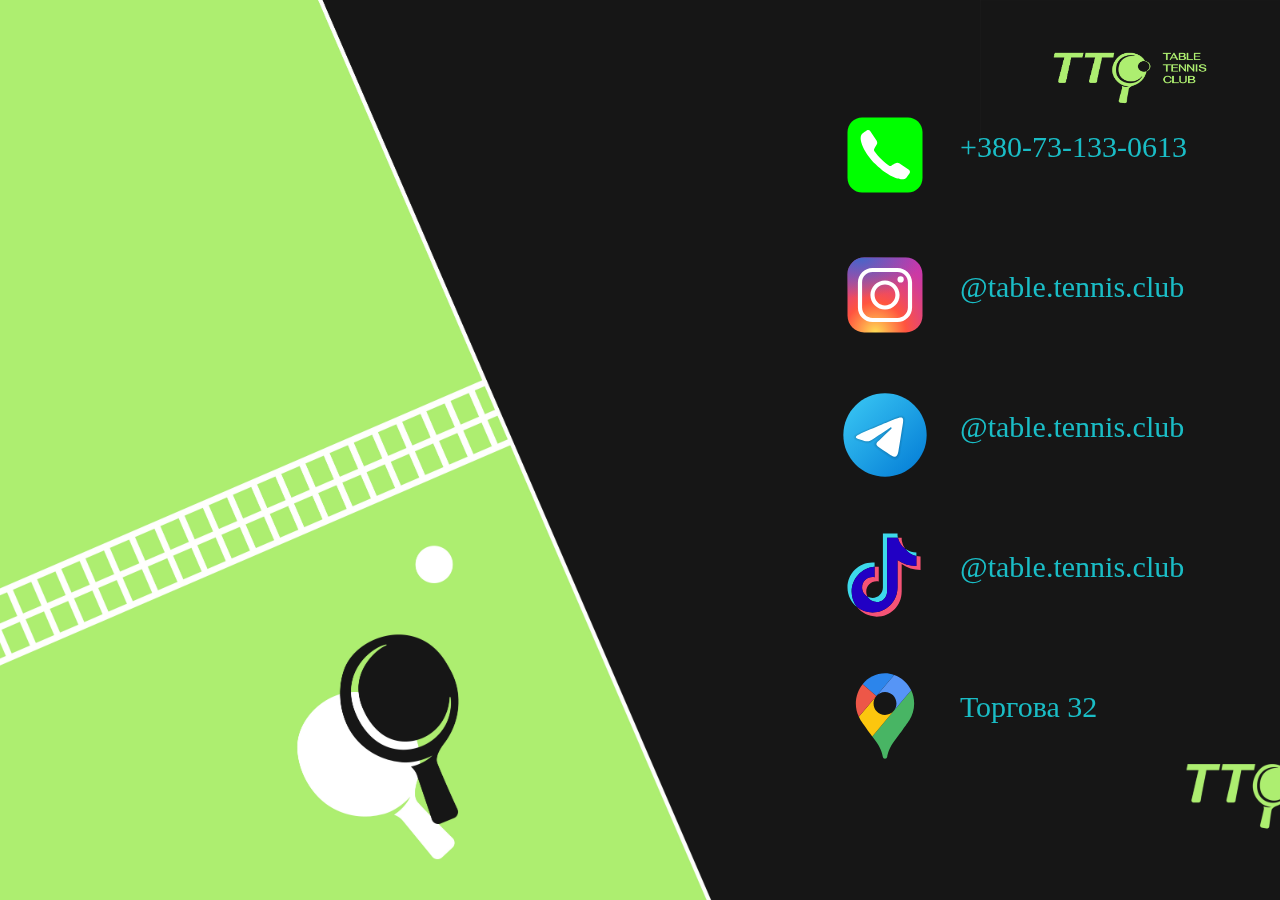
==== index.html @ bd4d1f20 "das" ====
<html>
<head>
<title>page</title>
<link rel="stylesheet" href="css.css">
<meta charset="UTF-8">
<meta name="viewport" content="width=device-width">
</head>
<body>
    <div class = "container">
        <div class = "wrapper">
            
                <div class = "image-block">
                    <img src="picture1.jpg" class="image" >
                </div>
                <div class = "links-list">
                    <a class = "phone" href="tel:+38073 133 0613">
                                
                        <div class = "logo_phone">
                            <svg xmlns="http://www.w3.org/2000/svg"  viewBox="0 0 48 48" class="icon" ><path fill="#0f0" d="M13,42h22c3.866,0,7-3.134,7-7V13c0-3.866-3.134-7-7-7H13c-3.866,0-7,3.134-7,7v22	C6,38.866,9.134,42,13,42z"/><path fill="#fff" d="M35.45,31.041l-4.612-3.051c-0.563-0.341-1.267-0.347-1.836-0.017c0,0,0,0-1.978,1.153	c-0.265,0.154-0.52,0.183-0.726,0.145c-0.262-0.048-0.442-0.191-0.454-0.201c-1.087-0.797-2.357-1.852-3.711-3.205	c-1.353-1.353-2.408-2.623-3.205-3.711c-0.009-0.013-0.153-0.193-0.201-0.454c-0.037-0.206-0.009-0.46,0.145-0.726	c1.153-1.978,1.153-1.978,1.153-1.978c0.331-0.569,0.324-1.274-0.017-1.836l-3.051-4.612c-0.378-0.571-1.151-0.722-1.714-0.332	c0,0-1.445,0.989-1.922,1.325c-0.764,0.538-1.01,1.356-1.011,2.496c-0.002,1.604,1.38,6.629,7.201,12.45l0,0l0,0l0,0l0,0	c5.822,5.822,10.846,7.203,12.45,7.201c1.14-0.001,1.958-0.248,2.496-1.011c0.336-0.477,1.325-1.922,1.325-1.922	C36.172,32.192,36.022,31.419,35.45,31.041z"/></svg>
                        </div>
                        <div class = "info_phone">
                            +380-73-133-0613
                        </div>
                    </a>
                    <a class = "insta" href="https://www.instagram.com/table.tennis.club/">
                        <div class = "logo_insta">
                            <svg xmlns="http://www.w3.org/2000/svg"  viewBox="0 0 48 48" class="icon" ><radialGradient id="yOrnnhliCrdS2gy~4tD8ma" cx="19.38" cy="42.035" r="44.899" gradientUnits="userSpaceOnUse"><stop offset="0" stop-color="#fd5"/><stop offset=".328" stop-color="#ff543f"/><stop offset=".348" stop-color="#fc5245"/><stop offset=".504" stop-color="#e64771"/><stop offset=".643" stop-color="#d53e91"/><stop offset=".761" stop-color="#cc39a4"/><stop offset=".841" stop-color="#c837ab"/></radialGradient><path fill="url(#yOrnnhliCrdS2gy~4tD8ma)" d="M34.017,41.99l-20,0.019c-4.4,0.004-8.003-3.592-8.008-7.992l-0.019-20	c-0.004-4.4,3.592-8.003,7.992-8.008l20-0.019c4.4-0.004,8.003,3.592,8.008,7.992l0.019,20	C42.014,38.383,38.417,41.986,34.017,41.99z"/><radialGradient id="yOrnnhliCrdS2gy~4tD8mb" cx="11.786" cy="5.54" r="29.813" gradientTransform="matrix(1 0 0 .6663 0 1.849)" gradientUnits="userSpaceOnUse"><stop offset="0" stop-color="#4168c9"/><stop offset=".999" stop-color="#4168c9" stop-opacity="0"/></radialGradient><path fill="url(#yOrnnhliCrdS2gy~4tD8mb)" d="M34.017,41.99l-20,0.019c-4.4,0.004-8.003-3.592-8.008-7.992l-0.019-20	c-0.004-4.4,3.592-8.003,7.992-8.008l20-0.019c4.4-0.004,8.003,3.592,8.008,7.992l0.019,20	C42.014,38.383,38.417,41.986,34.017,41.99z"/><path fill="#fff" d="M24,31c-3.859,0-7-3.14-7-7s3.141-7,7-7s7,3.14,7,7S27.859,31,24,31z M24,19c-2.757,0-5,2.243-5,5	s2.243,5,5,5s5-2.243,5-5S26.757,19,24,19z"/><circle cx="31.5" cy="16.5" r="1.5" fill="#fff"/><path fill="#fff" d="M30,37H18c-3.859,0-7-3.14-7-7V18c0-3.86,3.141-7,7-7h12c3.859,0,7,3.14,7,7v12	C37,33.86,33.859,37,30,37z M18,13c-2.757,0-5,2.243-5,5v12c0,2.757,2.243,5,5,5h12c2.757,0,5-2.243,5-5V18c0-2.757-2.243-5-5-5H18z"/></svg>

                        </div>
                        <div class = "info_insta">
                           @table.tennis.club
                        </div>

                    </a>
                    <a class = "telega" href="https://t.me/ttc_od">
                        <div class = "logo_telega">
                           <svg xmlns="http://www.w3.org/2000/svg"  viewBox="0 0 48 48" class="icon" ><linearGradient id="BiF7D16UlC0RZ_VqXJHnXa" x1="9.858" x2="38.142" y1="9.858" y2="38.142" gradientUnits="userSpaceOnUse"><stop offset="0" stop-color="#33bef0"/><stop offset="1" stop-color="#0a85d9"/></linearGradient><path fill="url(#BiF7D16UlC0RZ_VqXJHnXa)" d="M44,24c0,11.045-8.955,20-20,20S4,35.045,4,24S12.955,4,24,4S44,12.955,44,24z"/><path d="M10.119,23.466c8.155-3.695,17.733-7.704,19.208-8.284c3.252-1.279,4.67,0.028,4.448,2.113	c-0.273,2.555-1.567,9.99-2.363,15.317c-0.466,3.117-2.154,4.072-4.059,2.863c-1.445-0.917-6.413-4.17-7.72-5.282	c-0.891-0.758-1.512-1.608-0.88-2.474c0.185-0.253,0.658-0.763,0.921-1.017c1.319-1.278,1.141-1.553-0.454-0.412	c-0.19,0.136-1.292,0.935-1.745,1.237c-1.11,0.74-2.131,0.78-3.862,0.192c-1.416-0.481-2.776-0.852-3.634-1.223	C8.794,25.983,8.34,24.272,10.119,23.466z" opacity=".05"/><path d="M10.836,23.591c7.572-3.385,16.884-7.264,18.246-7.813c3.264-1.318,4.465-0.536,4.114,2.011	c-0.326,2.358-1.483,9.654-2.294,14.545c-0.478,2.879-1.874,3.513-3.692,2.337c-1.139-0.734-5.723-3.754-6.835-4.633	c-0.86-0.679-1.751-1.463-0.71-2.598c0.348-0.379,2.27-2.234,3.707-3.614c0.833-0.801,0.536-1.196-0.469-0.508	c-1.843,1.263-4.858,3.262-5.396,3.625c-1.025,0.69-1.988,0.856-3.664,0.329c-1.321-0.416-2.597-0.819-3.262-1.078	C9.095,25.618,9.075,24.378,10.836,23.591z" opacity=".07"/><path fill="#fff" d="M11.553,23.717c6.99-3.075,16.035-6.824,17.284-7.343c3.275-1.358,4.28-1.098,3.779,1.91	c-0.36,2.162-1.398,9.319-2.226,13.774c-0.491,2.642-1.593,2.955-3.325,1.812c-0.833-0.55-5.038-3.331-5.951-3.984	c-0.833-0.595-1.982-1.311-0.541-2.721c0.513-0.502,3.874-3.712,6.493-6.21c0.343-0.328-0.088-0.867-0.484-0.604	c-3.53,2.341-8.424,5.59-9.047,6.013c-0.941,0.639-1.845,0.932-3.467,0.466c-1.226-0.352-2.423-0.772-2.889-0.932	C9.384,25.282,9.81,24.484,11.553,23.717z"/></svg>
                        </div>
                        <div class = "info_telega">
                            @table.tennis.club
                        </div>
                    </a>
                    <a class = "tiktok" href="http://www.tiktok.com/@table.tennis.club">
                        <div class = "logo_tiktok">
                           <svg xmlns="http://www.w3.org/2000/svg"  viewBox="0 0 48 48" ><path fill="#3dd9eb" d="M20,37c2.761,0,5-2.239,5-5v-1v-1V6.07h5.208c-0.031-0.14-0.072-0.276-0.097-0.419H30.11 c-0.044-0.248-0.076-0.495-0.099-0.746V4.07H23V28v1v1c0,2.761-2.239,5-5,5c-0.864,0-1.665-0.239-2.375-0.625 C16.473,35.931,18.103,37,20,37z"/><path fill="#f55376" d="M33.718,11.407c-0.797-1.094-1.364-2.367-1.607-3.756H32.11c-0.044-0.248-0.076-0.495-0.099-0.746 V6.07h-1.803C30.699,8.252,31.969,10.132,33.718,11.407z"/><path fill="#f55376" d="M18,25c-2.761,0-5,2.239-5,5c0,1.897,1.069,3.527,2.625,4.375C15.239,33.665,15,32.864,15,32 c0-2.761,2.239-5,5-5c0.343,0,0.677,0.035,1,0.101v-7.05C20.669,20.023,20.338,20,20,20s-0.669,0.023-1,0.05v5.05 C18.677,25.035,18.343,25,18,25z"/><path fill="#3dd9eb" d="M36.257,13.783c0.867,0.541,1.819,0.908,2.806,1.131v-0.376v-0.002v-1.381 c-1.7,0.003-3.364-0.473-4.806-1.373c-0.186-0.116-0.361-0.247-0.538-0.376C34.406,12.351,35.263,13.163,36.257,13.783z"/><path fill="#3dd9eb" d="M19,20.05v-2C18.669,18.023,18.338,18,18,18c-6.627,0-12,5.373-12,12 c0,3.824,1.795,7.222,4.581,9.419C8.969,37.377,8,34.804,8,32C8,25.71,12.842,20.56,19,20.05z"/><path fill="#f55376" d="M39.062,14.914v4.733c-3.375,0-6.501-1.071-9.052-2.894L30.013,30l-0.014-0.018 C29.999,29.988,30,29.994,30,30c0,6.627-5.373,12-12,12c-2.804,0-5.377-0.969-7.419-2.581C12.778,42.205,16.176,44,20,44 c6.627,0,12-5.373,12-12c0-0.006-0.001-0.012-0.001-0.018L32.013,32l-0.002-13.248c2.551,1.823,5.677,2.894,9.052,2.894v-5.108 v-0.002v-1.381C40.385,15.157,39.717,15.061,39.062,14.914z"/><path fill="#2100c4" d="M30,30c0-0.006-0.001-0.012-0.001-0.018L30.013,30l-0.002-13.248 c2.551,1.823,5.677,2.894,9.052,2.894v-4.733c-0.987-0.223-1.939-0.59-2.806-1.131c-0.994-0.62-1.851-1.432-2.538-2.376 c-1.75-1.275-3.019-3.155-3.51-5.337H25V30v1v1c0,2.761-2.239,5-5,5c-1.897,0-3.527-1.069-4.375-2.625 C14.069,33.527,13,31.897,13,30c0-2.761,2.239-5,5-5c0.343,0,0.677,0.035,1,0.101v-5.05C12.842,20.56,8,25.71,8,32 c0,2.804,0.969,5.377,2.581,7.419C12.623,41.031,15.196,42,18,42C24.627,42,30,36.627,30,30z"/></svg>
                        </div>
                        <div class = "info_tiktok">
                            @table.tennis.club
                        </div>

                    </a>
    
                    <a class = "google-map" href="https://www.google.com/maps/place/Торговая+ул.,+32,+Одесса,+Одесская+область,+65000/@46.4859506,30.7227923,17z/data=!3m1!4b1!4m5!3m4!1s0x40c631eb350fa057:0x253e907564a814e!8m2!3d46.4859506!4d30.7227923?hl=ru-UA">
                        <div class = "logo-google-map">
                           <svg xmlns="http://www.w3.org/2000/svg" class="icon" viewBox="0 0 48 48"><path fill="#48b564" d="M35.76,26.36h0.01c0,0-3.77,5.53-6.94,9.64c-2.74,3.55-3.54,6.59-3.77,8.06	C24.97,44.6,24.53,45,24,45s-0.97-0.4-1.06-0.94c-0.23-1.47-1.03-4.51-3.77-8.06c-0.42-0.55-0.85-1.12-1.28-1.7L28.24,22l8.33-9.88	C37.49,14.05,38,16.21,38,18.5C38,21.4,37.17,24.09,35.76,26.36z"/><path fill="#fcc60e" d="M28.24,22L17.89,34.3c-2.82-3.78-5.66-7.94-5.66-7.94h0.01c-0.3-0.48-0.57-0.97-0.8-1.48L19.76,15	c-0.79,0.95-1.26,2.17-1.26,3.5c0,3.04,2.46,5.5,5.5,5.5C25.71,24,27.24,23.22,28.24,22z"/><path fill="#2c85eb" d="M28.4,4.74l-8.57,10.18L13.27,9.2C15.83,6.02,19.69,4,24,4C25.54,4,27.02,4.26,28.4,4.74z"/><path fill="#ed5748" d="M19.83,14.92L19.76,15l-8.32,9.88C10.52,22.95,10,20.79,10,18.5c0-3.54,1.23-6.79,3.27-9.3	L19.83,14.92z"/><path fill="#5695f6" d="M28.24,22c0.79-0.95,1.26-2.17,1.26-3.5c0-3.04-2.46-5.5-5.5-5.5c-1.71,0-3.24,0.78-4.24,2L28.4,4.74	c3.59,1.22,6.53,3.91,8.17,7.38L28.24,22z"/></svg>
                        </div>
                        <div class = "info-google-map">
                            Торгова 32
                        </div>
                    </a>


                </div>
            
        </div>
    </div>
</body>
</html>
---- css.css ----
body{
    margin: 0%;
    padding: 0%;
}

.container{
    max-width: 100%;
    background-image: url("background1.jpg") ;
    background-size: cover;
    background-position: center;
    height: 100%;
}
.wrapper{
    height: 100%;
    max-width: 100%;
}

.links-list{
    
    
    margin-right:50px;
    width: 600px;
    float: right;
    height: 100%;
    min-width: px;
    font-size: 25px;
    
    
}
.links-list a{
    text-align: right;
    font-family:cursive;
    text-decoration: none;
    
    color: #1abdc6;
}
.image-block{
    
    float: right;
    width: 300px;
    height: 150px;
}
.image{
    
   width: 300px;
   height: 150px;
}


.phone{
    margin-top: 150px;
    
    display: flex;
    
}
.logo_phone{
    width: 100px;
    height: 100px;
}


.insta{
    margin-top: 30px;
    
    display: flex;
}
.logo_insta{
    width: 100px;
    height: 100px;
   
}


.telega{
    margin-top: 30px;
    
    display: flex;
}
.logo_telega{
    width: 100px;
    height: 100px;
}

.tiktok{
    margin-top: 30px;
    
    display: flex;
}
.logo_tiktok{
    width: 100px;
    height: 100px;
    
}

.google-map{    
    margin-top: 30px;
    display: flex;
}
.logo-google-map{
    width: 100px;
    height: 100px;
}

.info_phone{

    padding: 25px;
}

.info_telega{

    padding: 25px;
}

.info_insta{

    padding: 25px;
}

.info_tiktok{

    padding: 25px;
}

.info-google-map{

    padding: 25px;
}









@media (max-width: 1300px) {
    .links-list a{
        text-align: right;
        font-family:cursive;
        font-size: 30px;
        padding: 5px;
        color: #1abdc6;
        text-decoration: none;
    }
    .phone{
        margin-top: 100px;
    
    display: flex;
    }
    .links-list{
        position:fixed;
        right: -200px;
        margin-right:50px;
        width: 600px;
        float: right;
        height: 100%;
        min-width: px;
        font-size: 25px;
    
    }
    






}
@media (max-width: 850px ) and(max-height:1200){
    .links-list{
        position:fixed;
        right: -100px;
        margin-right:50px;
        width: 600px;
        float: right;
        height: 100%;
        min-width: px;
        font-size: 25px;
        text-decoration: none;
        
    }
    .links-list a{
        text-align: right;
        font-family:cursive;
        text-decoration: none;
        padding: 20px;
        color: #1abdc6;
    }
}


@media (max-height: 600px) {


    .phone{
        margin-top: 100px;
        
        display: flex;
        
    }

    .tiktok{
        margin-top: 0px;
        
        display: flex;
    }
    .insta{
        margin-top: 0px;
        
        display: flex;
    }
    .telega{
        margin-top: 0px;
        
        display: flex;
    }
    .google-map{
        margin-top: 0px;
        
        display: flex;
    }


    .logo_phone{
        width: 70px;
        height: 70px;
    }
    .logo_telega{
        width: 70px;
        height: 70px;
    }
    .logo_insta{
        width: 70px;
        height: 70px;
    }
    .logo_tiktok{
        width: 70px;
        height: 70px;
    }
    .logo-google-map{
        width: 70px;
        height: 70px;
    }
}

@media (max-width: 550px){
    .links-list{
        position:fixed;
        right: -200px;
        margin-right:50px;
        width: 500px;
        float: right;
        height: 100%;
        min-width: px;
        font-size: 25px;
        text-decoration: none;
        
    }
    .links-list a{
        font-size: 25px;
    }
 .phone{
        margin-top: 80px;
        
        display: flex;
        
    }

    .tiktok{
        margin-top: 0px;
        
        display: flex;
    }
    .insta{
        margin-top: 0px;
        
        display: flex;
    }
    .telega{
        margin-top: 0px;
        
        display: flex;
    }
    .google-map{
        margin-top: 0px;
        
        display: flex;
    }


    .logo_phone{
        width: 70px;
        height: 70px;
    }
    .logo_telega{
        width: 70px;
        height: 70px;
    }
    .logo_insta{
        width: 70px;
        height: 70px;
    }
    .logo_tiktok{
        width: 70px;
        height: 70px;
    }
    .logo-google-map{
        width: 70px;
        height: 70px;
    }
}



@media (max-width: 300px){
    .links-list{
        position:fixed;
        right: -60px;
        margin-right:50px;
        width: 300px;
        float: right;
        height: 100%;
        min-width: px;
        
        
        
    }
    .links-list a{
        text-align: right;
        font-family:cursive;
        text-decoration: none;
        font-size: 20px;
        padding: 5px;
        color: #1abdc6;
    }
 .phone{
        margin-top: 150px;
        
        display: flex;
        
    }
    .info_phone{
        margin-top: 10px;
        padding: 22px;
    }
    .tiktok{
        margin-top: 0px;
        
        display: flex;
    }
    .insta{
        margin-top: 0px;
        
        display: flex;
    }
    .telega{
        margin-top: 0px;
        
        display: flex;
    }
    .google-map{
        margin-top: 0px;
        
        display: flex;
    }


}
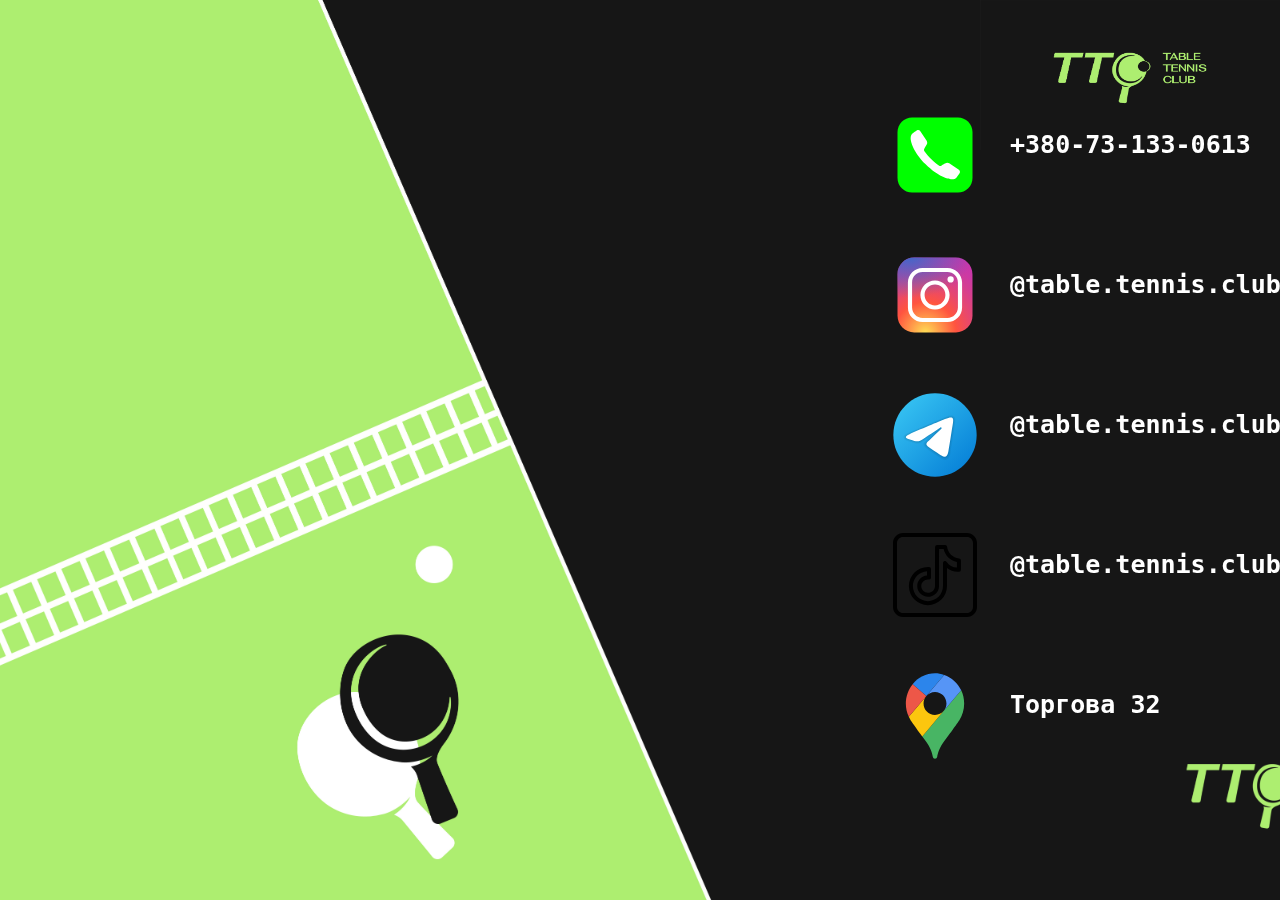
==== commit 7d6f15fb: "ads" ====
--- a/index.html
+++ b/index.html
@@ -42,7 +42,7 @@
                     </a>
                     <a class = "tiktok" href="http://www.tiktok.com/@table.tennis.club">
                         <div class = "logo_tiktok">
-                           <svg xmlns="http://www.w3.org/2000/svg"  viewBox="0 0 48 48" ><path fill="#3dd9eb" d="M20,37c2.761,0,5-2.239,5-5v-1v-1V6.07h5.208c-0.031-0.14-0.072-0.276-0.097-0.419H30.11 c-0.044-0.248-0.076-0.495-0.099-0.746V4.07H23V28v1v1c0,2.761-2.239,5-5,5c-0.864,0-1.665-0.239-2.375-0.625 C16.473,35.931,18.103,37,20,37z"/><path fill="#f55376" d="M33.718,11.407c-0.797-1.094-1.364-2.367-1.607-3.756H32.11c-0.044-0.248-0.076-0.495-0.099-0.746 V6.07h-1.803C30.699,8.252,31.969,10.132,33.718,11.407z"/><path fill="#f55376" d="M18,25c-2.761,0-5,2.239-5,5c0,1.897,1.069,3.527,2.625,4.375C15.239,33.665,15,32.864,15,32 c0-2.761,2.239-5,5-5c0.343,0,0.677,0.035,1,0.101v-7.05C20.669,20.023,20.338,20,20,20s-0.669,0.023-1,0.05v5.05 C18.677,25.035,18.343,25,18,25z"/><path fill="#3dd9eb" d="M36.257,13.783c0.867,0.541,1.819,0.908,2.806,1.131v-0.376v-0.002v-1.381 c-1.7,0.003-3.364-0.473-4.806-1.373c-0.186-0.116-0.361-0.247-0.538-0.376C34.406,12.351,35.263,13.163,36.257,13.783z"/><path fill="#3dd9eb" d="M19,20.05v-2C18.669,18.023,18.338,18,18,18c-6.627,0-12,5.373-12,12 c0,3.824,1.795,7.222,4.581,9.419C8.969,37.377,8,34.804,8,32C8,25.71,12.842,20.56,19,20.05z"/><path fill="#f55376" d="M39.062,14.914v4.733c-3.375,0-6.501-1.071-9.052-2.894L30.013,30l-0.014-0.018 C29.999,29.988,30,29.994,30,30c0,6.627-5.373,12-12,12c-2.804,0-5.377-0.969-7.419-2.581C12.778,42.205,16.176,44,20,44 c6.627,0,12-5.373,12-12c0-0.006-0.001-0.012-0.001-0.018L32.013,32l-0.002-13.248c2.551,1.823,5.677,2.894,9.052,2.894v-5.108 v-0.002v-1.381C40.385,15.157,39.717,15.061,39.062,14.914z"/><path fill="#2100c4" d="M30,30c0-0.006-0.001-0.012-0.001-0.018L30.013,30l-0.002-13.248 c2.551,1.823,5.677,2.894,9.052,2.894v-4.733c-0.987-0.223-1.939-0.59-2.806-1.131c-0.994-0.62-1.851-1.432-2.538-2.376 c-1.75-1.275-3.019-3.155-3.51-5.337H25V30v1v1c0,2.761-2.239,5-5,5c-1.897,0-3.527-1.069-4.375-2.625 C14.069,33.527,13,31.897,13,30c0-2.761,2.239-5,5-5c0.343,0,0.677,0.035,1,0.101v-5.05C12.842,20.56,8,25.71,8,32 c0,2.804,0.969,5.377,2.581,7.419C12.623,41.031,15.196,42,18,42C24.627,42,30,36.627,30,30z"/></svg>
+                         <svg fill="#000000" xmlns="http://www.w3.org/2000/svg"  viewBox="0 0 50 50" ><path d="M 9 4 C 6.2495759 4 4 6.2495759 4 9 L 4 41 C 4 43.750424 6.2495759 46 9 46 L 41 46 C 43.750424 46 46 43.750424 46 41 L 46 9 C 46 6.2495759 43.750424 4 41 4 L 9 4 z M 9 6 L 41 6 C 42.671576 6 44 7.3284241 44 9 L 44 41 C 44 42.671576 42.671576 44 41 44 L 9 44 C 7.3284241 44 6 42.671576 6 41 L 6 9 C 6 7.3284241 7.3284241 6 9 6 z M 26.042969 10 A 1.0001 1.0001 0 0 0 25.042969 10.998047 C 25.042969 10.998047 25.031984 15.873262 25.021484 20.759766 C 25.016184 23.203017 25.009799 25.64879 25.005859 27.490234 C 25.001922 29.331679 25 30.496833 25 30.59375 C 25 32.409009 23.351421 33.892578 21.472656 33.892578 C 19.608867 33.892578 18.121094 32.402853 18.121094 30.539062 C 18.121094 28.675273 19.608867 27.1875 21.472656 27.1875 C 21.535796 27.1875 21.663054 27.208245 21.880859 27.234375 A 1.0001 1.0001 0 0 0 23 26.240234 L 23 22.039062 A 1.0001 1.0001 0 0 0 22.0625 21.041016 C 21.906673 21.031216 21.710581 21.011719 21.472656 21.011719 C 16.223131 21.011719 11.945313 25.289537 11.945312 30.539062 C 11.945312 35.788589 16.223131 40.066406 21.472656 40.066406 C 26.72204 40.066409 31 35.788588 31 30.539062 L 31 21.490234 C 32.454611 22.653646 34.267517 23.390625 36.269531 23.390625 C 36.542588 23.390625 36.802305 23.374442 37.050781 23.351562 A 1.0001 1.0001 0 0 0 37.958984 22.355469 L 37.958984 17.685547 A 1.0001 1.0001 0 0 0 37.03125 16.6875 C 33.886609 16.461891 31.379838 14.012216 31.052734 10.896484 A 1.0001 1.0001 0 0 0 30.058594 10 L 26.042969 10 z M 27.041016 12 L 29.322266 12 C 30.049047 15.2987 32.626734 17.814404 35.958984 18.445312 L 35.958984 21.310547 C 33.820114 21.201935 31.941489 20.134948 30.835938 18.453125 A 1.0001 1.0001 0 0 0 29 19.003906 L 29 30.539062 C 29 34.707538 25.641273 38.066406 21.472656 38.066406 C 17.304181 38.066406 13.945312 34.707538 13.945312 30.539062 C 13.945312 26.538539 17.066083 23.363182 21 23.107422 L 21 25.283203 C 18.286416 25.535721 16.121094 27.762246 16.121094 30.539062 C 16.121094 33.483274 18.528445 35.892578 21.472656 35.892578 C 24.401892 35.892578 27 33.586491 27 30.59375 C 27 30.64267 27.001859 29.335571 27.005859 27.494141 C 27.009759 25.65271 27.016224 23.20692 27.021484 20.763672 C 27.030884 16.376775 27.039186 12.849206 27.041016 12 z"/></svg>
                         </div>
                         <div class = "info_tiktok">
                             @table.tennis.club
--- a/css.css
+++ b/css.css
@@ -17,7 +17,8 @@
 
 .links-list{
     
-    
+    position: fixed;
+    right: -50px;
     margin-right:50px;
     width: 600px;
     float: right;
@@ -29,11 +30,21 @@
 }
 .links-list a{
     text-align: right;
-    font-family:cursive;
+    font-family:DejaVu Sans Mono, monospace ;
     text-decoration: none;
-    
-    color: #1abdc6;
-}
+    color: white;
+    font-weight: bolder;
+    
+}
+
+.links-list a:hover {
+
+    background-color: #7c7c7c;
+    opacity: 0.5;
+}
+
+
+
 .image-block{
     
     float: right;
@@ -48,7 +59,7 @@
 
 
 .phone{
-    margin-top: 150px;
+    margin-top: 100px;
     
     display: flex;
     
@@ -133,14 +144,20 @@
 
 
 
-
 @media (max-width: 1300px) {
+    .container{
+        max-width: 100%;
+        background-image: url("background1.jpg") ;
+        background-size: cover;
+        background-position: center;
+        height: 100%;
+    }
     .links-list a{
         text-align: right;
-        font-family:cursive;
-        font-size: 30px;
+        font-family:DejaVu Sans Mono, monospace;
+        font-size: 25px;
         padding: 5px;
-        color: #1abdc6;
+        color:white;;
         text-decoration: none;
     }
     .phone{
@@ -148,6 +165,20 @@
     
     display: flex;
     }
+    .links-list{
+        position:fixed;
+        right: -250px;
+        margin-right:50px;
+        width: 600px;
+        float: right;
+        height: 100%;
+        min-width: px;
+        font-size: 25px;
+    
+    }
+
+}
+@media (max-width: 850px) {
     .links-list{
         position:fixed;
         right: -200px;
@@ -159,107 +190,134 @@
         font-size: 25px;
     
     }
-    
-
-
-
-
-
-
-}
-@media (max-width: 850px ) and(max-height:1200){
+
+    
+}
+@media (max-width: 800px) {
     .links-list{
         position:fixed;
         right: -100px;
         margin-right:50px;
-        width: 600px;
+        width: 500px;
         float: right;
         height: 100%;
         min-width: px;
         font-size: 25px;
-        text-decoration: none;
-        
-    }
-    .links-list a{
-        text-align: right;
-        font-family:cursive;
-        text-decoration: none;
-        padding: 20px;
-        color: #1abdc6;
-    }
-}
-
-
-@media (max-height: 600px) {
-
-
+    
+    }
+
+    .telega{
+        margin-top: 10px;
+    }
     .phone{
-        margin-top: 100px;
-        
-        display: flex;
-        
-    }
-
+        margin-top: 80px;
+    }
+
+    .google-map{
+        margin-top: 10px;
+    }
     .tiktok{
-        margin-top: 0px;
-        
-        display: flex;
+        margin-top: 10px;
     }
     .insta{
-        margin-top: 0px;
-        
-        display: flex;
-    }
-    .telega{
-        margin-top: 0px;
-        
-        display: flex;
-    }
-    .google-map{
-        margin-top: 0px;
-        
-        display: flex;
-    }
-
-
-    .logo_phone{
-        width: 70px;
-        height: 70px;
-    }
-    .logo_telega{
-        width: 70px;
-        height: 70px;
-    }
-    .logo_insta{
-        width: 70px;
-        height: 70px;
-    }
-    .logo_tiktok{
-        width: 70px;
-        height: 70px;
-    }
-    .logo-google-map{
-        width: 70px;
-        height: 70px;
-    }
-}
-
-@media (max-width: 550px){
+        margin-top: 10px;
+    }
+}
+@media (max-height: 800px) {
     .links-list{
         position:fixed;
-        right: -200px;
+        right: -150px;
         margin-right:50px;
         width: 500px;
         float: right;
         height: 100%;
         min-width: px;
         font-size: 25px;
-        text-decoration: none;
-        
+    
+    }
+
+
+}
+@media (max-height: 600px) {
+    .container{
+        max-width: 100%;
+        background-image: url("background1.jpg") ;
+        background-size: cover;
+        background-position: center;
+        height: 100%;
+    }
+    
+    .phone{
+        margin-top: 100px;
+        
+        display: flex;
+        
+    }
+
+    .tiktok{
+        margin-top: 0px;
+        
+        display: flex;
+    }
+    .insta{
+        margin-top: 0px;
+        
+        display: flex;
+    }
+    .telega{
+        margin-top: 0px;
+        
+        display: flex;
+    }
+    .google-map{
+        margin-top: 0px;
+        
+        display: flex;
+    }
+
+
+    .logo_phone{
+        width: 70px;
+        height: 70px;
+    }
+    .logo_telega{
+        width: 70px;
+        height: 70px;
+    }
+    .logo_insta{
+        width: 70px;
+        height: 70px;
+    }
+    .logo_tiktok{
+        width: 70px;
+        height: 70px;
+    }
+    .logo-google-map{
+        width: 70px;
+        height: 70px;
+    }
+}
+
+
+@media (max-width: 550px){
+    .container{
+        max-width: 100%;
+        background-image: url("background1.jpg") ;
+        background-size: cover;
+        
+        height: 100%;
     }
     .links-list a{
-        font-size: 25px;
-    }
+        font-size: 20px;
+        font-family: DejaVu Sans Mono, monospace;
+    }
+
+    .links-list{
+        right:-250px;
+
+    }
+
+
  .phone{
         margin-top: 80px;
         
@@ -312,8 +370,23 @@
 }
 
 
-
 @media (max-width: 300px){
+    .container{
+        max-width: 100%;
+        background-image: url("background1.jpg") ;
+        background-size: cover;
+        background-position: center;
+        height: 100%;
+    }
+    .links-list a{
+        text-align: right;
+        font-family:DejaVu Sans Mono, monospace;
+        text-decoration: none;
+        font-size: 20px;
+        padding: 5px;
+        color: white;;
+    }
+
     .links-list{
         position:fixed;
         right: -60px;
@@ -322,17 +395,6 @@
         float: right;
         height: 100%;
         min-width: px;
-        
-        
-        
-    }
-    .links-list a{
-        text-align: right;
-        font-family:cursive;
-        text-decoration: none;
-        font-size: 20px;
-        padding: 5px;
-        color: #1abdc6;
     }
  .phone{
         margin-top: 150px;
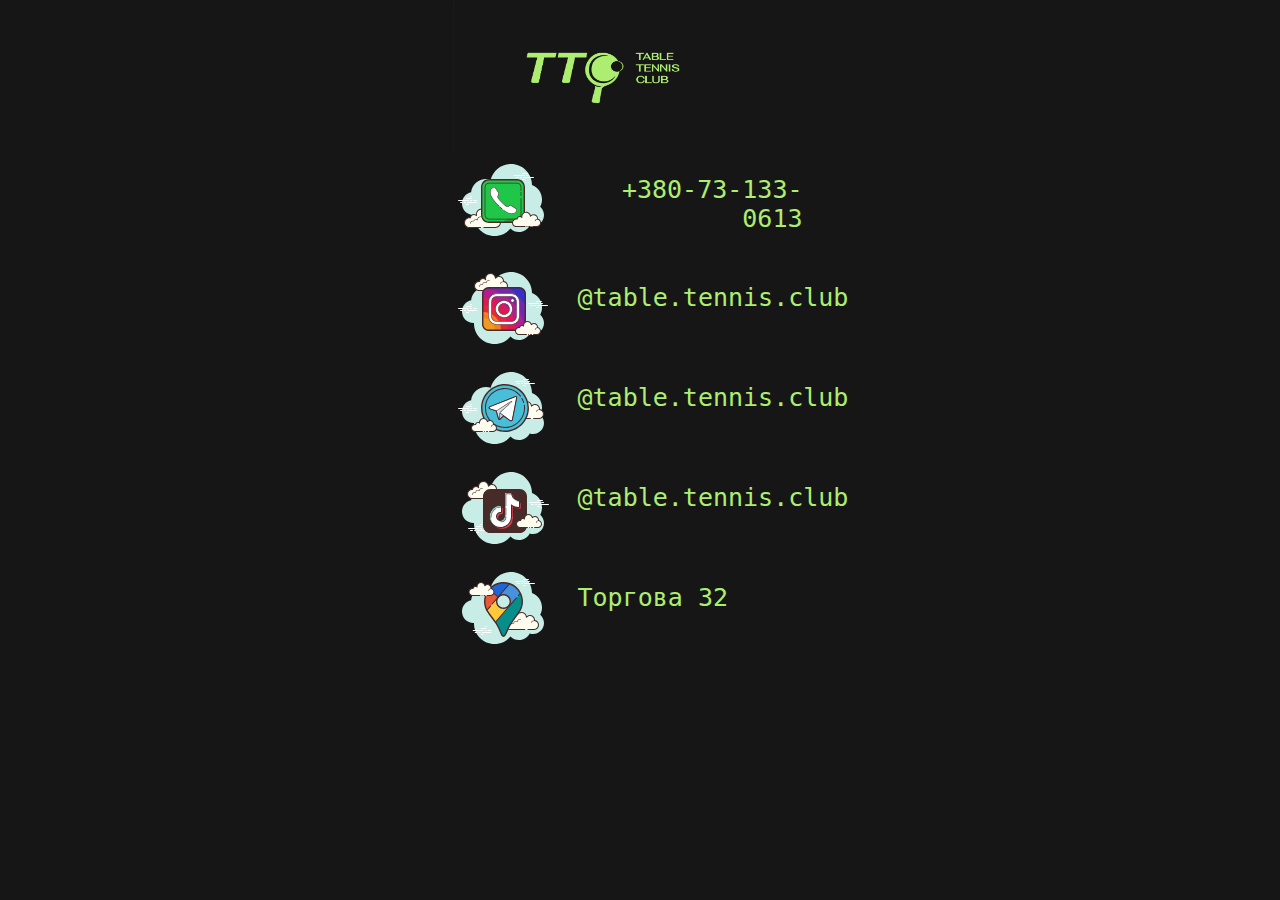
==== commit 558dffcd: "ads" ====
--- a/index.html
+++ b/index.html
@@ -9,14 +9,15 @@
     <div class = "container">
         <div class = "wrapper">
             
-                <div class = "image-block">
-                    <img src="picture1.jpg" class="image" >
-                </div>
+                
                 <div class = "links-list">
+                    <div class = "image-block">
+                        <img src="picture1.jpg" class="image" >
+                    </div>
                     <a class = "phone" href="tel:+38073 133 0613">
                                 
                         <div class = "logo_phone">
-                            <svg xmlns="http://www.w3.org/2000/svg"  viewBox="0 0 48 48" class="icon" ><path fill="#0f0" d="M13,42h22c3.866,0,7-3.134,7-7V13c0-3.866-3.134-7-7-7H13c-3.866,0-7,3.134-7,7v22	C6,38.866,9.134,42,13,42z"/><path fill="#fff" d="M35.45,31.041l-4.612-3.051c-0.563-0.341-1.267-0.347-1.836-0.017c0,0,0,0-1.978,1.153	c-0.265,0.154-0.52,0.183-0.726,0.145c-0.262-0.048-0.442-0.191-0.454-0.201c-1.087-0.797-2.357-1.852-3.711-3.205	c-1.353-1.353-2.408-2.623-3.205-3.711c-0.009-0.013-0.153-0.193-0.201-0.454c-0.037-0.206-0.009-0.46,0.145-0.726	c1.153-1.978,1.153-1.978,1.153-1.978c0.331-0.569,0.324-1.274-0.017-1.836l-3.051-4.612c-0.378-0.571-1.151-0.722-1.714-0.332	c0,0-1.445,0.989-1.922,1.325c-0.764,0.538-1.01,1.356-1.011,2.496c-0.002,1.604,1.38,6.629,7.201,12.45l0,0l0,0l0,0l0,0	c5.822,5.822,10.846,7.203,12.45,7.201c1.14-0.001,1.958-0.248,2.496-1.011c0.336-0.477,1.325-1.922,1.325-1.922	C36.172,32.192,36.022,31.419,35.45,31.041z"/></svg>
+                            <svg xmlns="http://www.w3.org/2000/svg"  viewBox="0 0 100 100" class="icon"><path fill="#c7ede6" d="M87.215,56.71C88.35,54.555,89,52.105,89,49.5c0-6.621-4.159-12.257-10.001-14.478 C78.999,35.015,79,35.008,79,35c0-11.598-9.402-21-21-21c-9.784,0-17.981,6.701-20.313,15.757C36.211,29.272,34.638,29,33,29 c-7.692,0-14.023,5.793-14.89,13.252C12.906,43.353,9,47.969,9,53.5C9,59.851,14.149,65,20.5,65c0.177,0,0.352-0.012,0.526-0.022 C21.022,65.153,21,65.324,21,65.5C21,76.822,30.178,86,41.5,86c6.437,0,12.175-2.972,15.934-7.614C59.612,80.611,62.64,82,66,82 c4.65,0,8.674-2.65,10.666-6.518C77.718,75.817,78.837,76,80,76c6.075,0,11-4.925,11-11C91,61.689,89.53,58.727,87.215,56.71z"/><path fill="#fff" d="M15.405,51H5.5C5.224,51,5,50.776,5,50.5S5.224,50,5.5,50h9.905c0.276,0,0.5,0.224,0.5,0.5 S15.682,51,15.405,51z"/><path fill="#fff" d="M18.5,51h-1c-0.276,0-0.5-0.224-0.5-0.5s0.224-0.5,0.5-0.5h1c0.276,0,0.5,0.224,0.5,0.5 S18.777,51,18.5,51z"/><path fill="#fff" d="M23.491,53H14.5c-0.276,0-0.5-0.224-0.5-0.5s0.224-0.5,0.5-0.5h8.991c0.276,0,0.5,0.224,0.5,0.5 S23.767,53,23.491,53z"/><path fill="#fff" d="M12.5,53h-1c-0.276,0-0.5-0.224-0.5-0.5s0.224-0.5,0.5-0.5h1c0.276,0,0.5,0.224,0.5,0.5 S12.777,53,12.5,53z"/><path fill="#fff" d="M9.5,53h-2C7.224,53,7,52.776,7,52.5S7.224,52,7.5,52h2c0.276,0,0.5,0.224,0.5,0.5S9.777,53,9.5,53 z"/><path fill="#fff" d="M15.5,55h-2c-0.276,0-0.5-0.224-0.5-0.5s0.224-0.5,0.5-0.5h2c0.276,0,0.5,0.224,0.5,0.5 S15.776,55,15.5,55z"/><path fill="#fff" d="M18.5,46c-0.177,0-0.823,0-1,0c-0.276,0-0.5,0.224-0.5,0.5c0,0.276,0.224,0.5,0.5,0.5 c0.177,0,0.823,0,1,0c0.276,0,0.5-0.224,0.5-0.5C19,46.224,18.776,46,18.5,46z"/><path fill="#fff" d="M18.5,48c-0.177,0-4.823,0-5,0c-0.276,0-0.5,0.224-0.5,0.5c0,0.276,0.224,0.5,0.5,0.5 c0.177,0,4.823,0,5,0c0.276,0,0.5-0.224,0.5-0.5C19,48.224,18.776,48,18.5,48z"/><path fill="#fff" d="M23.5,50c-0.177,0-2.823,0-3,0c-0.276,0-0.5,0.224-0.5,0.5c0,0.276,0.224,0.5,0.5,0.5 c0.177,0,2.823,0,3,0c0.276,0,0.5-0.224,0.5-0.5C24,50.224,23.776,50,23.5,50z"/><path fill="#fff" d="M71.5,26h-10c-0.276,0-0.5-0.224-0.5-0.5s0.224-0.5,0.5-0.5h10c0.276,0,0.5,0.224,0.5,0.5 S71.776,26,71.5,26z"/><path fill="#fff" d="M75.5,26h-2c-0.276,0-0.5-0.224-0.5-0.5s0.224-0.5,0.5-0.5h2c0.276,0,0.5,0.224,0.5,0.5 S75.776,26,75.5,26z"/><path fill="#fff" d="M80.5,28h-10c-0.276,0-0.5-0.224-0.5-0.5s0.224-0.5,0.5-0.5h10c0.276,0,0.5,0.224,0.5,0.5 S80.777,28,80.5,28z"/><path fill="#fff" d="M68.5,28h-1c-0.276,0-0.5-0.224-0.5-0.5s0.224-0.5,0.5-0.5h1c0.276,0,0.5,0.224,0.5,0.5 S68.776,28,68.5,28z"/><path fill="#fff" d="M65.375,28H63.5c-0.276,0-0.5-0.224-0.5-0.5s0.224-0.5,0.5-0.5h1.875c0.276,0,0.5,0.224,0.5,0.5 S65.651,28,65.375,28z"/><path fill="#fff" d="M74.5,24h-5c-0.276,0-0.5-0.224-0.5-0.5s0.224-0.5,0.5-0.5h5c0.276,0,0.5,0.224,0.5,0.5 S74.777,24,74.5,24z"/><path fill="#fff" d="M71.5,30h-2c-0.276,0-0.5-0.224-0.5-0.5s0.224-0.5,0.5-0.5h2c0.276,0,0.5,0.224,0.5,0.5 S71.776,30,71.5,30z"/><g><path fill="#fdfcef" d="M30.815,77.5c0,0,11.691,0,11.762,0c2.7,0,4.888-2.189,4.888-4.889 c0-2.355-1.666-4.321-3.884-4.784c0.026-0.206,0.043-0.415,0.043-0.628c0-2.796-2.267-5.063-5.063-5.063 c-1.651,0-3.113,0.794-4.037,2.017c-0.236-3.113-3.017-5.514-6.27-5.116c-2.379,0.291-4.346,2.13-4.784,4.486 c-0.14,0.756-0.126,1.489,0.014,2.177c-0.638-0.687-1.546-1.119-2.557-1.119c-1.85,0-3.361,1.441-3.48,3.261 c-0.84-0.186-1.754-0.174-2.717,0.188c-1.84,0.691-3.15,2.423-3.227,4.387c-0.109,2.789,2.12,5.085,4.885,5.085 c0.21,0,0.948,0,1.118,0h10.151"/><path fill="#472b29" d="M42.576,78H30.815c-0.276,0-0.5-0.224-0.5-0.5s0.224-0.5,0.5-0.5h11.762 c2.42,0,4.389-1.969,4.389-4.389c0-2.067-1.466-3.873-3.486-4.295c-0.254-0.053-0.426-0.292-0.394-0.55 c0.022-0.186,0.039-0.375,0.039-0.567c0-2.516-2.047-4.563-4.563-4.563c-1.438,0-2.765,0.663-3.638,1.818 c-0.125,0.166-0.342,0.237-0.539,0.179c-0.2-0.059-0.342-0.235-0.358-0.442c-0.104-1.377-0.778-2.671-1.85-3.549 c-1.084-0.887-2.452-1.279-3.861-1.109c-2.165,0.265-3.955,1.943-4.353,4.081c-0.124,0.667-0.12,1.335,0.013,1.986 c0.044,0.22-0.063,0.442-0.262,0.544c-0.197,0.102-0.442,0.061-0.595-0.104c-0.574-0.619-1.353-0.959-2.19-0.959 c-1.568,0-2.878,1.227-2.98,2.793c-0.01,0.146-0.082,0.28-0.199,0.367c-0.116,0.087-0.268,0.119-0.407,0.088 c-0.844-0.186-1.64-0.131-2.434,0.167c-1.669,0.626-2.836,2.209-2.903,3.938c-0.047,1.207,0.387,2.35,1.222,3.218 C14.061,76.522,15.185,77,16.389,77h11.27c0.276,0,0.5,0.224,0.5,0.5s-0.224,0.5-0.5,0.5h-11.27c-1.479,0-2.858-0.587-3.884-1.653 s-1.559-2.469-1.501-3.951c0.084-2.126,1.511-4.069,3.552-4.836c0.8-0.3,1.628-0.4,2.468-0.298 c0.377-1.823,1.996-3.182,3.904-3.182c0.685,0,1.354,0.179,1.944,0.51c-0.001-0.386,0.035-0.773,0.107-1.159 c0.476-2.562,2.619-4.573,5.214-4.891c1.688-0.206,3.321,0.267,4.616,1.328c1.004,0.823,1.716,1.951,2.038,3.193 c1.012-0.916,2.318-1.425,3.713-1.425c3.067,0,5.563,2.496,5.563,5.563c0,0.083-0.002,0.166-0.007,0.249 c2.254,0.672,3.848,2.777,3.848,5.164C47.965,75.583,45.548,78,42.576,78z"/><path fill="#fdfcef" d="M27.982,66.731c-1.808-0.119-3.365,1.13-3.476,2.789c-0.014,0.206-0.005,0.409,0.025,0.606 c-0.349-0.394-0.865-0.661-1.458-0.7c-1.085-0.071-2.022,0.645-2.158,1.62c-0.197-0.054-0.403-0.09-0.616-0.104 c-1.582-0.104-2.944,0.989-3.042,2.441"/><path fill="#472b29" d="M17.257,73.632c-0.006,0-0.011,0-0.017,0c-0.138-0.009-0.242-0.128-0.232-0.266 c0.106-1.586,1.563-2.783,3.308-2.674c0.135,0.009,0.271,0.027,0.408,0.053c0.272-0.967,1.255-1.639,2.365-1.568 c0.426,0.028,0.824,0.161,1.163,0.382c0.001-0.019,0.002-0.037,0.004-0.055c0.12-1.794,1.8-3.146,3.742-3.022 c0.138,0.009,0.242,0.128,0.232,0.266c-0.008,0.137-0.106,0.245-0.266,0.233c-1.658-0.104-3.108,1.038-3.211,2.557 c-0.012,0.186-0.004,0.372,0.023,0.551c0.017,0.11-0.041,0.217-0.141,0.265c-0.102,0.046-0.221,0.022-0.294-0.061 c-0.317-0.358-0.786-0.583-1.287-0.616c-0.959-0.064-1.774,0.555-1.893,1.405c-0.011,0.071-0.051,0.134-0.11,0.174 s-0.135,0.052-0.203,0.033c-0.189-0.051-0.38-0.084-0.567-0.096c-1.452-0.099-2.687,0.896-2.776,2.208 C17.497,73.531,17.388,73.632,17.257,73.632z"/><g><path fill="#fdfcef" d="M44.556,68.4c-1.699-0.801-3.664-0.234-4.389,1.267c-0.09,0.186-0.157,0.379-0.201,0.574"/><path fill="#472b29" d="M39.966,70.49c-0.019,0-0.037-0.002-0.057-0.006c-0.134-0.031-0.218-0.166-0.187-0.3 c0.05-0.216,0.123-0.427,0.219-0.625c0.783-1.622,2.9-2.243,4.721-1.384c0.125,0.059,0.179,0.208,0.12,0.333 c-0.06,0.125-0.21,0.177-0.333,0.12c-1.575-0.743-3.394-0.226-4.057,1.149c-0.08,0.165-0.142,0.34-0.184,0.521 C40.183,70.412,40.08,70.49,39.966,70.49z"/></g></g><path fill="#1fc648" d="M28.989,65.011V36.989c0-3.866,3.134-7,7-7h28.023c3.866,0,7,3.134,7,7v28.023c0,3.866-3.134,7-7,7	H35.989C32.123,72.011,28.989,68.877,28.989,65.011z"/><path fill="#472b29" d="M64,30.4c3.639,0,6.6,2.961,6.6,6.6v28c0,3.639-2.961,6.6-6.6,6.6H36c-3.639,0-6.6-2.961-6.6-6.6V37	c0-3.639,2.961-6.6,6.6-6.6H64 M64,29H36c-4.418,0-8,3.582-8,8v28c0,4.418,3.582,8,8,8h28c4.418,0,8-3.582,8-8V37	C72,32.582,68.418,29,64,29L64,29z"/><path fill="#472b29" d="M64,69.375H36c-2.413,0-4.375-1.962-4.375-4.375V37c0-2.413,1.962-4.375,4.375-4.375h28	c2.413,0,4.375,1.962,4.375,4.375v3.625C68.375,40.832,68.207,41,68,41s-0.375-0.168-0.375-0.375V37	c0-1.999-1.626-3.625-3.625-3.625H36c-1.999,0-3.625,1.626-3.625,3.625v28c0,1.999,1.626,3.625,3.625,3.625h28	c1.999,0,3.625-1.626,3.625-3.625V48.25c0-0.207,0.168-0.375,0.375-0.375s0.375,0.168,0.375,0.375V65	C68.375,67.413,66.413,69.375,64,69.375z"/><path fill="#472b29" d="M68,46c-0.207,0-0.375-0.168-0.375-0.375v-3.25C67.625,42.168,67.793,42,68,42	s0.375,0.168,0.375,0.375v3.25C68.375,45.832,68.207,46,68,46z"/><g><path fill="#fdfcef" d="M80.248,76.5c1.883,0,3.517,0,3.54,0c2.11,0,3.821-1.674,3.821-3.739 c0-1.802-1.302-3.305-3.035-3.66c0.02-0.158,0.034-0.317,0.034-0.48c0-2.139-1.772-3.873-3.957-3.873 c-1.29,0-2.433,0.607-3.155,1.543c-0.185-2.381-2.358-4.218-4.9-3.913c-1.859,0.223-3.397,1.629-3.739,3.431 c-0.11,0.578-0.098,1.139,0.011,1.665c-0.498-0.525-1.208-0.856-1.998-0.856c-1.446,0-2.627,1.102-2.72,2.494 c-0.657-0.142-1.371-0.133-2.123,0.143c-1.438,0.528-2.462,1.853-2.522,3.356c-0.085,2.133,1.657,3.889,3.818,3.889 c0.164,0,0.741,0,0.874,0h7.934 M73.77,76.5h0.36"/><path fill="#472b29" d="M83.787,77h-3.54c-0.276,0-0.5-0.224-0.5-0.5s0.224-0.5,0.5-0.5h3.54 c1.831,0,3.321-1.453,3.321-3.239c0-1.524-1.108-2.857-2.637-3.17c-0.257-0.052-0.429-0.294-0.396-0.554 c0.018-0.137,0.03-0.275,0.03-0.416c0-1.86-1.551-3.373-3.457-3.373c-1.093,0-2.099,0.491-2.76,1.348 c-0.125,0.165-0.343,0.232-0.538,0.174c-0.198-0.059-0.34-0.234-0.355-0.44c-0.079-1.019-0.565-1.943-1.37-2.603 c-0.828-0.68-1.886-0.984-2.973-0.853c-1.646,0.197-3.006,1.442-3.307,3.028c-0.094,0.494-0.091,0.988,0.009,1.471 c0.046,0.219-0.06,0.441-0.258,0.544c-0.196,0.104-0.439,0.064-0.595-0.099c-0.428-0.451-1.008-0.7-1.635-0.7 c-1.17,0-2.146,0.891-2.221,2.027c-0.01,0.145-0.082,0.279-0.198,0.366c-0.115,0.088-0.263,0.12-0.406,0.089 c-0.639-0.139-1.241-0.097-1.847,0.124c-1.262,0.464-2.144,1.632-2.193,2.906c-0.035,0.875,0.282,1.708,0.895,2.345 C61.533,75.636,62.393,76,63.321,76h8.808c0.276,0,0.5,0.224,0.5,0.5s-0.224,0.5-0.5,0.5h-8.808 c-1.185,0-2.331-0.485-3.144-1.332c-0.803-0.835-1.219-1.928-1.174-3.078c0.066-1.674,1.212-3.203,2.849-3.805 c0.612-0.225,1.245-0.307,1.881-0.245c0.345-1.396,1.629-2.424,3.136-2.424c0.493,0,0.977,0.113,1.413,0.323 c0.01-0.242,0.037-0.484,0.083-0.726c0.381-2.009,2.096-3.585,4.17-3.834c1.364-0.16,2.686,0.218,3.727,1.073 c0.747,0.613,1.278,1.409,1.546,2.301c0.791-0.648,1.785-1.006,2.843-1.006c2.458,0,4.457,1.961,4.457,4.373 c0,0.034-0.001,0.068-0.002,0.103c1.765,0.555,3.004,2.188,3.004,4.038C88.109,75.098,86.17,77,83.787,77z M74.129,77H73.77 c-0.276,0-0.5-0.224-0.5-0.5s0.224-0.5,0.5-0.5h0.359c0.276,0,0.5,0.224,0.5,0.5S74.406,77,74.129,77z"/><path fill="#472b29" d="M82.08,71.197c-0.018,0-0.036-0.002-0.055-0.006c-0.135-0.03-0.22-0.164-0.189-0.299 c0.038-0.167,0.095-0.329,0.17-0.479c0.604-1.223,2.273-1.673,3.721-1.006c0.126,0.058,0.181,0.207,0.122,0.332 c-0.057,0.125-0.209,0.179-0.331,0.122c-1.204-0.556-2.579-0.21-3.063,0.774c-0.058,0.115-0.102,0.238-0.13,0.367 C82.298,71.118,82.195,71.197,82.08,71.197z"/><g><path fill="#472b29" d="M76.921,77h-1.107c-0.276,0-0.5-0.224-0.5-0.5s0.224-0.5,0.5-0.5h1.107c0.276,0,0.5,0.224,0.5,0.5 S77.198,77,76.921,77z"/></g></g><g><path fill="#472b29" d="M58.013,72.281c-0.027,0-0.056-0.007-0.08-0.023c-0.07-0.044-0.091-0.137-0.047-0.207l1.962-3.106 c0.044-0.07,0.138-0.091,0.207-0.047c0.07,0.044,0.091,0.137,0.047,0.207l-1.962,3.106C58.112,72.257,58.063,72.281,58.013,72.281z"/><path fill="#472b29" d="M57.013,72.281c-0.027,0-0.056-0.007-0.08-0.023c-0.07-0.044-0.091-0.137-0.047-0.207l1.962-3.106 c0.044-0.07,0.139-0.091,0.207-0.047c0.07,0.044,0.091,0.137,0.047,0.207l-1.962,3.106C57.112,72.257,57.063,72.281,57.013,72.281z"/><path fill="#472b29" d="M56.013,72.281c-0.027,0-0.056-0.007-0.08-0.023c-0.07-0.044-0.091-0.137-0.047-0.207l1.962-3.106 c0.044-0.07,0.139-0.091,0.207-0.047c0.07,0.044,0.091,0.137,0.047,0.207l-1.962,3.106C56.112,72.257,56.063,72.281,56.013,72.281z"/><path fill="#472b29" d="M55.013,72.281c-0.027,0-0.056-0.007-0.08-0.023c-0.07-0.044-0.091-0.137-0.047-0.207l1.962-3.106 c0.044-0.07,0.139-0.091,0.207-0.047c0.07,0.044,0.091,0.137,0.047,0.207l-1.962,3.106C55.112,72.257,55.063,72.281,55.013,72.281z"/><path fill="#472b29" d="M54.013,72.281c-0.027,0-0.056-0.007-0.08-0.023c-0.07-0.044-0.091-0.137-0.047-0.207l1.962-3.106 c0.044-0.07,0.139-0.091,0.207-0.047c0.07,0.044,0.091,0.137,0.047,0.207l-1.962,3.106C54.112,72.257,54.063,72.281,54.013,72.281z"/><path fill="#472b29" d="M53.013,72.281c-0.027,0-0.056-0.007-0.08-0.023c-0.07-0.044-0.091-0.137-0.047-0.207l1.962-3.106 c0.044-0.07,0.138-0.091,0.207-0.047c0.07,0.044,0.091,0.137,0.047,0.207l-1.962,3.106C53.112,72.257,53.063,72.281,53.013,72.281z"/><path fill="#472b29" d="M52.013,72.281c-0.027,0-0.056-0.007-0.08-0.023c-0.07-0.044-0.091-0.137-0.047-0.207l1.297-2.053 c0.044-0.07,0.138-0.091,0.207-0.047c0.07,0.044,0.091,0.137,0.047,0.207l-1.297,2.053C52.112,72.257,52.063,72.281,52.013,72.281z"/><path fill="#472b29" d="M51.013,72.281c-0.027,0-0.056-0.007-0.08-0.023c-0.07-0.044-0.091-0.137-0.047-0.207l0.813-1.289 c0.043-0.071,0.139-0.09,0.207-0.047c0.07,0.044,0.091,0.137,0.047,0.207l-0.813,1.289C51.112,72.257,51.063,72.281,51.013,72.281z"/></g><path fill="#fff" d="M42.36,37.875c0.655,0.986,1.998,3.088,2.881,4.476c0.521,0.819,0.536,1.864,0.041,2.7l-0.2,0.338	c-0.542,0.914-0.469,2.071,0.186,2.906c0.896,1.142,2.226,2.765,3.492,4.03c1.287,1.286,2.981,2.72,4.158,3.682	c0.827,0.676,1.98,0.758,2.891,0.204l0.37-0.224c0.798-0.484,1.793-0.487,2.592-0.006c1.365,0.821,3.449,2.085,4.438,2.743	c0.508,0.338,0.709,0.977,0.496,1.548c-0.637,1.714-1.678,3.561-4.974,3.561c-3.794,0-9.043-4.106-13.205-8.266l0,0	c-0.001-0.001-0.003-0.003-0.005-0.005c-0.001-0.001-0.003-0.003-0.005-0.005l0,0c-4.16-4.162-8.281-9.198-8.281-13.085	c0-3.536,1.862-4.457,3.577-5.095C41.383,37.166,42.022,37.367,42.36,37.875z"/><path fill="#472b29" d="M49,59.024c-0.057,0-0.114-0.02-0.161-0.059c-0.662-0.559-1.339-1.161-2.01-1.789	c-0.101-0.094-0.106-0.252-0.012-0.354c0.094-0.102,0.254-0.105,0.354-0.012c0.665,0.622,1.335,1.219,1.99,1.772	c0.105,0.089,0.119,0.247,0.03,0.352C49.142,58.994,49.071,59.024,49,59.024z"/><path fill="#472b29" d="M58.73,64.083c-2.088,0-4.739-1.184-7.88-3.518c-0.11-0.083-0.134-0.239-0.051-0.35	c0.083-0.112,0.239-0.133,0.35-0.052c3.052,2.269,5.603,3.419,7.581,3.419c3.056,0,4.084-1.633,4.739-3.398	c0.174-0.466,0.01-0.982-0.399-1.253c-0.959-0.638-2.938-1.841-4.429-2.737c-0.721-0.434-1.614-0.431-2.333,0.006l-0.37,0.224	c-0.997,0.604-2.275,0.515-3.179-0.225c-1.192-0.975-2.885-2.408-4.177-3.699c-1.277-1.278-2.614-2.909-3.511-4.052	c-0.714-0.909-0.797-2.19-0.205-3.188l0.2-0.337c0.45-0.76,0.436-1.694-0.037-2.438c-0.961-1.511-2.241-3.513-2.879-4.472	c-0.271-0.409-0.786-0.575-1.253-0.4c-1.727,0.642-3.413,1.546-3.413,4.86c0,3.117,2.762,7.46,8.208,12.908	c0.098,0.098,0.098,0.256,0,0.354s-0.256,0.098-0.354,0c-5.544-5.545-8.354-10.007-8.354-13.262c0-3.634,1.93-4.656,3.739-5.329	c0.683-0.253,1.442-0.011,1.843,0.592c0.641,0.962,1.922,2.967,2.885,4.48c0.574,0.904,0.592,2.039,0.045,2.961l-0.2,0.337	c-0.486,0.822-0.419,1.876,0.168,2.625c0.889,1.132,2.212,2.746,3.472,4.007c1.277,1.276,2.956,2.698,4.14,3.666	c0.739,0.606,1.785,0.682,2.603,0.184l0.37-0.224c0.879-0.533,1.97-0.536,2.851-0.007c1.495,0.899,3.48,2.107,4.448,2.75	c0.603,0.4,0.846,1.159,0.591,1.844C63.255,62.201,62.101,64.083,58.73,64.083z"/><path fill="#472b29" d="M45.52,55.81c-0.069,0-0.13-0.03-0.18-0.08c-0.05-0.04-0.07-0.11-0.07-0.17	c0-0.07,0.021-0.13,0.07-0.18c0.07-0.07,0.18-0.09,0.27-0.05c0.03,0.01,0.061,0.03,0.08,0.05c0.051,0.05,0.08,0.11,0.08,0.18	c0,0.06-0.029,0.13-0.08,0.17C45.649,55.78,45.58,55.81,45.52,55.81z"/><path fill="#472b29" d="M45.518,55.812c-0.08,0-0.157-0.038-0.205-0.11l0.003-0.001c-0.06-0.113-0.035-0.265,0.072-0.337	c0.116-0.077,0.26-0.059,0.337,0.056c0.076,0.115,0.048,0.272-0.067,0.349C45.614,55.797,45.565,55.812,45.518,55.812z"/><path fill="#472b29" d="M45.525,55.817c-0.062,0-0.123-0.023-0.17-0.066c-0.083-0.073-0.11-0.196-0.059-0.3	c0.063-0.124,0.215-0.174,0.335-0.112c0.039,0.02,0.077,0.053,0.102,0.089c0.076,0.115,0.046,0.27-0.069,0.347	C45.621,55.804,45.573,55.817,45.525,55.817z"/><path fill="#472b29" d="M45.52,55.82c-0.06,0-0.13-0.03-0.17-0.08c-0.05-0.04-0.08-0.11-0.08-0.17	c0-0.07,0.03-0.13,0.08-0.18c0.021-0.02,0.05-0.04,0.08-0.05c0.09-0.04,0.2-0.02,0.271,0.05c0.05,0.05,0.08,0.11,0.08,0.18	c0,0.06-0.03,0.13-0.08,0.17C45.66,55.79,45.59,55.82,45.52,55.82z"/></svg>
                         </div>
                         <div class = "info_phone">
                             +380-73-133-0613
@@ -24,7 +25,7 @@
                     </a>
                     <a class = "insta" href="https://www.instagram.com/table.tennis.club/">
                         <div class = "logo_insta">
-                            <svg xmlns="http://www.w3.org/2000/svg"  viewBox="0 0 48 48" class="icon" ><radialGradient id="yOrnnhliCrdS2gy~4tD8ma" cx="19.38" cy="42.035" r="44.899" gradientUnits="userSpaceOnUse"><stop offset="0" stop-color="#fd5"/><stop offset=".328" stop-color="#ff543f"/><stop offset=".348" stop-color="#fc5245"/><stop offset=".504" stop-color="#e64771"/><stop offset=".643" stop-color="#d53e91"/><stop offset=".761" stop-color="#cc39a4"/><stop offset=".841" stop-color="#c837ab"/></radialGradient><path fill="url(#yOrnnhliCrdS2gy~4tD8ma)" d="M34.017,41.99l-20,0.019c-4.4,0.004-8.003-3.592-8.008-7.992l-0.019-20	c-0.004-4.4,3.592-8.003,7.992-8.008l20-0.019c4.4-0.004,8.003,3.592,8.008,7.992l0.019,20	C42.014,38.383,38.417,41.986,34.017,41.99z"/><radialGradient id="yOrnnhliCrdS2gy~4tD8mb" cx="11.786" cy="5.54" r="29.813" gradientTransform="matrix(1 0 0 .6663 0 1.849)" gradientUnits="userSpaceOnUse"><stop offset="0" stop-color="#4168c9"/><stop offset=".999" stop-color="#4168c9" stop-opacity="0"/></radialGradient><path fill="url(#yOrnnhliCrdS2gy~4tD8mb)" d="M34.017,41.99l-20,0.019c-4.4,0.004-8.003-3.592-8.008-7.992l-0.019-20	c-0.004-4.4,3.592-8.003,7.992-8.008l20-0.019c4.4-0.004,8.003,3.592,8.008,7.992l0.019,20	C42.014,38.383,38.417,41.986,34.017,41.99z"/><path fill="#fff" d="M24,31c-3.859,0-7-3.14-7-7s3.141-7,7-7s7,3.14,7,7S27.859,31,24,31z M24,19c-2.757,0-5,2.243-5,5	s2.243,5,5,5s5-2.243,5-5S26.757,19,24,19z"/><circle cx="31.5" cy="16.5" r="1.5" fill="#fff"/><path fill="#fff" d="M30,37H18c-3.859,0-7-3.14-7-7V18c0-3.86,3.141-7,7-7h12c3.859,0,7,3.14,7,7v12	C37,33.86,33.859,37,30,37z M18,13c-2.757,0-5,2.243-5,5v12c0,2.757,2.243,5,5,5h12c2.757,0,5-2.243,5-5V18c0-2.757-2.243-5-5-5H18z"/></svg>
+                            <svg xmlns="http://www.w3.org/2000/svg"  viewBox="0 0 100 100" class="icon"><path fill="#c7ede6" d="M87.215,56.71C88.35,54.555,89,52.105,89,49.5c0-6.621-4.159-12.257-10.001-14.478 C78.999,35.015,79,35.008,79,35c0-11.598-9.402-21-21-21c-9.784,0-17.981,6.701-20.313,15.757C36.211,29.272,34.638,29,33,29 c-7.692,0-14.023,5.793-14.89,13.252C12.906,43.353,9,47.969,9,53.5C9,59.851,14.149,65,20.5,65c0.177,0,0.352-0.012,0.526-0.022 C21.022,65.153,21,65.324,21,65.5C21,76.822,30.178,86,41.5,86c6.437,0,12.175-2.972,15.934-7.614C59.612,80.611,62.64,82,66,82 c4.65,0,8.674-2.65,10.666-6.518C77.718,75.817,78.837,76,80,76c6.075,0,11-4.925,11-11C91,61.689,89.53,58.727,87.215,56.71z"/><path fill="#fff" d="M15.405,51H5.5C5.224,51,5,50.776,5,50.5S5.224,50,5.5,50h9.905c0.276,0,0.5,0.224,0.5,0.5 S15.682,51,15.405,51z"/><path fill="#fff" d="M18.5,51h-1c-0.276,0-0.5-0.224-0.5-0.5s0.224-0.5,0.5-0.5h1c0.276,0,0.5,0.224,0.5,0.5 S18.777,51,18.5,51z"/><path fill="#fff" d="M23.491,53H14.5c-0.276,0-0.5-0.224-0.5-0.5s0.224-0.5,0.5-0.5h8.991c0.276,0,0.5,0.224,0.5,0.5 S23.767,53,23.491,53z"/><path fill="#fff" d="M12.5,53h-1c-0.276,0-0.5-0.224-0.5-0.5s0.224-0.5,0.5-0.5h1c0.276,0,0.5,0.224,0.5,0.5 S12.777,53,12.5,53z"/><path fill="#fff" d="M9.5,53h-2C7.224,53,7,52.776,7,52.5S7.224,52,7.5,52h2c0.276,0,0.5,0.224,0.5,0.5S9.777,53,9.5,53 z"/><path fill="#fff" d="M15.5,55h-2c-0.276,0-0.5-0.224-0.5-0.5s0.224-0.5,0.5-0.5h2c0.276,0,0.5,0.224,0.5,0.5 S15.776,55,15.5,55z"/><path fill="#fff" d="M18.5,46c-0.177,0-0.823,0-1,0c-0.276,0-0.5,0.224-0.5,0.5c0,0.276,0.224,0.5,0.5,0.5 c0.177,0,0.823,0,1,0c0.276,0,0.5-0.224,0.5-0.5C19,46.224,18.776,46,18.5,46z"/><path fill="#fff" d="M18.5,48c-0.177,0-4.823,0-5,0c-0.276,0-0.5,0.224-0.5,0.5c0,0.276,0.224,0.5,0.5,0.5 c0.177,0,4.823,0,5,0c0.276,0,0.5-0.224,0.5-0.5C19,48.224,18.776,48,18.5,48z"/><path fill="#fff" d="M23.5,50c-0.177,0-2.823,0-3,0c-0.276,0-0.5,0.224-0.5,0.5c0,0.276,0.224,0.5,0.5,0.5 c0.177,0,2.823,0,3,0c0.276,0,0.5-0.224,0.5-0.5C24,50.224,23.776,50,23.5,50z"/><path fill="#fff" d="M85.5,46h-10c-0.276,0-0.5-0.224-0.5-0.5s0.224-0.5,0.5-0.5h10c0.276,0,0.5,0.224,0.5,0.5 S85.776,46,85.5,46z"/><path fill="#fff" d="M89.5,46h-2c-0.276,0-0.5-0.224-0.5-0.5s0.224-0.5,0.5-0.5h2c0.276,0,0.5,0.224,0.5,0.5 S89.776,46,89.5,46z"/><path fill="#fff" d="M94.5,48h-10c-0.276,0-0.5-0.224-0.5-0.5s0.224-0.5,0.5-0.5h10c0.276,0,0.5,0.224,0.5,0.5 S94.777,48,94.5,48z"/><path fill="#fff" d="M82.5,48h-1c-0.276,0-0.5-0.224-0.5-0.5s0.224-0.5,0.5-0.5h1c0.276,0,0.5,0.224,0.5,0.5 S82.776,48,82.5,48z"/><path fill="#fff" d="M79.375,48H77.5c-0.276,0-0.5-0.224-0.5-0.5s0.224-0.5,0.5-0.5h1.875c0.276,0,0.5,0.224,0.5,0.5 S79.651,48,79.375,48z"/><path fill="#fff" d="M88.5,44h-5c-0.276,0-0.5-0.224-0.5-0.5s0.224-0.5,0.5-0.5h5c0.276,0,0.5,0.224,0.5,0.5 S88.777,44,88.5,44z"/><path fill="#fff" d="M85.5,50h-2c-0.276,0-0.5-0.224-0.5-0.5s0.224-0.5,0.5-0.5h2c0.276,0,0.5,0.224,0.5,0.5 S85.776,50,85.5,50z"/><path fill="#fdfcef" d="M43.875,32.5c0,0,3.64,0,6.125,0s4.5-2.015,4.5-4.5c0-2.333-1.782-4.229-4.055-4.455 C50.467,23.364,50.5,23.187,50.5,23c0-2.485-2.015-4.5-4.5-4.5c-1.438,0-2.703,0.686-3.527,1.736 C42.333,17.6,40.171,15.5,37.5,15.5c-2.761,0-5,2.239-5,5c0,0.446,0.077,0.87,0.187,1.282C32.045,21.005,31.086,20.5,30,20.5 c-1.781,0-3.234,1.335-3.455,3.055C26.364,23.533,26.187,23.5,26,23.5c-2.485,0-4.5,2.015-4.5,4.5s2.015,4.5,4.5,4.5s9.5,0,9.5,0 h5.375V33h3V32.5z"/><path fill="#472b29" d="M37.5,15c-3.033,0-5.5,2.467-5.5,5.5c0,0.016,0,0.031,0,0.047C31.398,20.192,30.71,20,30,20 c-1.831,0-3.411,1.261-3.858,3.005C26.095,23.002,26.048,23,26,23c-2.757,0-5,2.243-5,5s2.243,5,5,5h14.875 c0.276,0,0.5-0.224,0.5-0.5s-0.224-0.5-0.5-0.5H26c-2.206,0-4-1.794-4-4s1.794-4,4-4c0.117,0,0.23,0.017,0.343,0.032l0.141,0.019 c0.021,0.003,0.041,0.004,0.062,0.004c0.246,0,0.462-0.185,0.495-0.437C27.232,22.125,28.504,21,30,21 c0.885,0,1.723,0.401,2.301,1.1c0.098,0.118,0.241,0.182,0.386,0.182c0.078,0,0.156-0.018,0.228-0.056 c0.209-0.107,0.314-0.346,0.254-0.573C33.054,21.218,33,20.852,33,20.5c0-2.481,2.019-4.5,4.5-4.5 c2.381,0,4.347,1.872,4.474,4.263c0.011,0.208,0.15,0.387,0.349,0.45c0.05,0.016,0.101,0.024,0.152,0.024 c0.15,0,0.296-0.069,0.392-0.192C43.638,19.563,44.779,19,46,19c2.206,0,4,1.794,4,4c0,0.117-0.017,0.23-0.032,0.343l-0.019,0.141 c-0.016,0.134,0.022,0.268,0.106,0.373c0.084,0.105,0.207,0.172,0.34,0.185C52.451,24.247,54,25.949,54,28c0,2.206-1.794,4-4,4 h-6.125c-0.276,0-0.5,0.224-0.5,0.5s0.224,0.5,0.5,0.5H50c2.757,0,5-2.243,5-5c0-2.397-1.689-4.413-4.003-4.877 C50.999,23.082,51,23.041,51,23c0-2.757-2.243-5-5-5c-1.176,0-2.293,0.416-3.183,1.164C42.219,16.76,40.055,15,37.5,15L37.5,15z"/><path fill="#472b29" d="M36,22c-1.403,0-2.609,0.999-2.913,2.341C32.72,24.119,32.301,24,31.875,24 c-1.202,0-2.198,0.897-2.353,2.068C29.319,26.022,29.126,26,28.937,26c-1.529,0-2.811,1.2-2.918,2.732 C26.01,28.87,26.114,28.99,26.251,29c0.006,0,0.012,0,0.018,0c0.13,0,0.24-0.101,0.249-0.232c0.089-1.271,1.151-2.268,2.419-2.268 c0.229,0,0.47,0.042,0.738,0.127c0.022,0.007,0.045,0.01,0.067,0.01c0.055,0,0.11-0.02,0.156-0.054 C29.962,26.537,30,26.455,30,26.375c0-1.034,0.841-1.875,1.875-1.875c0.447,0,0.885,0.168,1.231,0.473 c0.047,0.041,0.106,0.063,0.165,0.063c0.032,0,0.063-0.006,0.093-0.019c0.088-0.035,0.148-0.117,0.155-0.212 C33.623,23.512,34.712,22.5,36,22.5c0.208,0,0.425,0.034,0.682,0.107c0.023,0.007,0.047,0.01,0.07,0.01 c0.109,0,0.207-0.073,0.239-0.182c0.038-0.133-0.039-0.271-0.172-0.309C36.517,22.04,36.256,22,36,22L36,22z"/><path fill="#472b29" d="M49.883,23.5c-1.326,0-2.508,0.897-2.874,2.182c-0.038,0.133,0.039,0.271,0.172,0.309 C47.205,25.997,47.228,26,47.25,26c0.109,0,0.209-0.072,0.24-0.182C47.795,24.748,48.779,24,49.883,24 c0.117,0,0.23,0.014,0.342,0.029c0.012,0.002,0.023,0.003,0.035,0.003c0.121,0,0.229-0.092,0.246-0.217 c0.019-0.137-0.077-0.263-0.214-0.281C50.158,23.516,50.022,23.5,49.883,23.5L49.883,23.5z"/><path fill="#3231c7" d="M72.3,35.7v30.6c0,3.31-2.69,6-6,6H35.7c-3.31,0-6-2.69-6-6V35.7c0-3.31,2.69-6,6-6h30.6 C69.61,29.7,72.3,32.39,72.3,35.7z"/><path fill="#7228ad" d="M72.3,47.25V66.3c0,3.31-2.69,6-6,6H35.7c-3.31,0-6-2.69-6-6V35.7c0-3.31,2.69-6,6-6h19.05 C61.99,33.95,68.05,40.01,72.3,47.25z"/><path fill="#b11e93" d="M70.96,70.08c-1.1,1.35-2.78,2.22-4.66,2.22H35.7c-3.31,0-6-2.69-6-6V35.7 c0-1.88,0.87-3.56,2.22-4.66C53.03,32.02,69.98,48.97,70.96,70.08z"/><path fill="#db1a58" d="M63,72v0.3H35.7c-3.31,0-6-2.69-6-6V39H30C48.23,39,63,53.77,63,72z"/><path fill="#e4273e" d="M55,72c0,0.1,0,0.2-0.01,0.3H35.7c-3.31,0-6-2.69-6-6V47.01C29.8,47,29.9,47,30,47 C43.81,47,55,58.19,55,72z"/><path fill="#f47c22" d="M48,72c0,0.1,0,0.2-0.01,0.3H35.7c-3.31,0-6-2.69-6-6V54.01C29.8,54,29.9,54,30,54 C39.94,54,48,62.06,48,72z"/><path fill="#ef9922" d="M42,72c0,0.1,0,0.2-0.01,0.3H35.7c-3.31,0-6-2.69-6-6v-6.29C29.8,60,29.9,60,30,60 C36.63,60,42,65.37,42,72z"/><path fill="#472b29" d="M66.3,73H35.7c-3.694,0-6.7-3.006-6.7-6.7V35.7c0-3.694,3.006-6.7,6.7-6.7h30.6 c3.694,0,6.7,3.006,6.7,6.7v30.6C73,69.994,69.994,73,66.3,73z M35.7,30.4c-2.923,0-5.3,2.377-5.3,5.3v30.6 c0,2.922,2.377,5.3,5.3,5.3h30.6c2.923,0,5.3-2.377,5.3-5.3V35.7c0-2.922-2.377-5.3-5.3-5.3H35.7z"/><path fill="#fff" d="M50.99,66.5c-3.983,0-5.466-0.011-6.98-0.08c-1.393-0.062-2.479-0.272-3.52-0.68 c-1.014-0.391-1.806-0.906-2.57-1.67c-0.759-0.759-1.273-1.552-1.67-2.57c-0.396-1.013-0.606-2.098-0.68-3.52 c-0.069-1.527-0.08-3.008-0.08-6.98c0-3.965,0.011-5.443,0.08-6.97c0.062-1.393,0.271-2.479,0.68-3.52 c0.396-1.027,0.911-1.82,1.67-2.57c0.759-0.758,1.552-1.273,2.57-1.67c1.041-0.407,2.127-0.617,3.52-0.68 c1.566-0.071,3.067-0.09,6.98-0.09c3.915,0,5.413,0.019,6.97,0.09c1.393,0.063,2.479,0.272,3.521,0.68 c1.027,0.396,1.819,0.911,2.569,1.67c0.752,0.743,1.27,1.535,1.681,2.57c0.399,1.052,0.606,2.139,0.67,3.521 c0.07,1.581,0.09,3.08,0.09,6.97c0,3.898-0.02,5.398-0.09,6.98c-0.063,1.382-0.27,2.468-0.67,3.52 c-0.41,1.025-0.929,1.819-1.681,2.57c-0.748,0.757-1.537,1.272-2.56,1.67c-1.055,0.408-2.144,0.617-3.53,0.68 C56.445,66.489,54.965,66.5,50.99,66.5z M49.68,38.5c-2.751,0-4.262,0.021-5.573,0.079c-1.334,0.062-2.069,0.285-2.562,0.472 c-0.609,0.239-1.046,0.524-1.508,0.987c-0.461,0.46-0.746,0.895-0.982,1.499c-0.188,0.494-0.413,1.23-0.476,2.569 c-0.068,1.505-0.079,2.893-0.079,6.884c0,3.999,0.011,5.389,0.079,6.893c0.062,1.329,0.286,2.064,0.474,2.556 c0.239,0.621,0.514,1.043,0.979,1.508c0.468,0.459,0.906,0.743,1.514,0.982c0.476,0.186,1.195,0.408,2.56,0.472 c1.559,0.07,3.038,0.089,6.886,0.089c3.855,0,5.337-0.02,6.893-0.089c1.397-0.064,2.134-0.301,2.566-0.474 c0.599-0.231,1.033-0.512,1.497-0.967c0.46-0.469,0.746-0.908,0.989-1.516c0.185-0.483,0.402-1.208,0.466-2.559 c0.069-1.572,0.089-3.054,0.089-6.895c0-3.834-0.02-5.313-0.089-6.884c-0.063-1.349-0.281-2.074-0.464-2.555 c-0.236-0.612-0.52-1.049-0.979-1.508c-0.493-0.484-0.893-0.742-1.53-0.985c-0.461-0.184-1.17-0.404-2.544-0.469 c-1.534-0.07-3.017-0.089-6.895-0.089H49.68z"/><path fill="#472b29" d="M50.99,35.8c3.909,0,5.405,0.019,6.956,0.09c1.359,0.061,2.415,0.265,3.428,0.66 c0.985,0.38,1.744,0.873,2.467,1.605c0.719,0.71,1.216,1.47,1.608,2.459c0.389,1.024,0.59,2.081,0.652,3.429 c0.07,1.576,0.089,3.072,0.089,6.957c0,3.893-0.019,5.39-0.089,6.966c-0.062,1.35-0.263,2.407-0.648,3.42 c-0.396,0.989-0.894,1.751-1.617,2.474c-0.716,0.725-1.473,1.219-2.453,1.6c-1.023,0.395-2.083,0.599-3.436,0.66 c-1.509,0.069-2.986,0.08-6.956,0.08c-3.978,0-5.458-0.011-6.967-0.08c-1.359-0.061-2.415-0.264-3.426-0.66 c-0.971-0.375-1.731-0.869-2.465-1.602c-0.728-0.729-1.222-1.489-1.603-2.468c-0.384-0.981-0.587-2.038-0.659-3.423 c-0.069-1.522-0.08-3.001-0.08-6.968c0-3.959,0.011-5.436,0.08-6.957c0.061-1.359,0.264-2.415,0.66-3.427 c0.38-0.985,0.873-1.745,1.603-2.465c0.727-0.727,1.488-1.221,2.467-1.602c1.009-0.394,2.065-0.598,3.424-0.66 C45.585,35.819,47.082,35.8,50.99,35.8 M50.99,63.79c3.861,0,5.345-0.019,6.907-0.089c1.443-0.067,2.211-0.314,2.658-0.493 c0.641-0.248,1.105-0.547,1.609-1.041c0.487-0.497,0.791-0.964,1.053-1.62c0.191-0.501,0.419-1.255,0.483-2.649 c0.07-1.576,0.089-3.061,0.089-6.908c0-3.839-0.019-5.322-0.089-6.898c-0.065-1.391-0.292-2.145-0.483-2.65 c-0.249-0.645-0.562-1.126-1.049-1.614c-0.518-0.509-0.96-0.794-1.625-1.048c-0.486-0.194-1.225-0.425-2.645-0.492 c-1.539-0.07-3.024-0.089-6.907-0.089H49.68c-2.756,0-4.27,0.021-5.588,0.079c-1.376,0.064-2.141,0.296-2.658,0.493 c-0.641,0.251-1.122,0.566-1.609,1.053c-0.487,0.486-0.801,0.965-1.051,1.605c-0.197,0.513-0.431,1.28-0.495,2.662 c-0.069,1.511-0.08,2.901-0.08,6.898c0,4.004,0.01,5.397,0.08,6.907c0.064,1.372,0.297,2.136,0.493,2.65 c0.252,0.654,0.556,1.121,1.05,1.615c0.491,0.482,0.973,0.795,1.613,1.046c0.496,0.194,1.247,0.426,2.656,0.492 C45.655,63.771,47.138,63.79,50.99,63.79 M50.99,35.3c-3.991,0-5.454,0.021-6.989,0.09c-1.417,0.064-2.522,0.279-3.583,0.693 c-1.047,0.408-1.86,0.937-2.639,1.714c-0.78,0.771-1.31,1.585-1.716,2.639c-0.416,1.062-0.63,2.168-0.693,3.584 c-0.069,1.537-0.08,3.019-0.08,6.979c0,3.969,0.011,5.452,0.08,6.99c0.075,1.444,0.289,2.549,0.693,3.583 c0.407,1.045,0.937,1.859,1.715,2.639c0.786,0.786,1.601,1.314,2.639,1.715c1.062,0.416,2.168,0.63,3.584,0.693 c1.537,0.07,3.02,0.081,6.989,0.081c3.96,0,5.441-0.01,6.979-0.081c1.41-0.063,2.519-0.277,3.594-0.693 c1.051-0.409,1.861-0.938,2.629-1.715c0.771-0.771,1.303-1.584,1.726-2.64c0.409-1.075,0.619-2.18,0.684-3.583 c0.068-1.536,0.09-3,0.09-6.989c0-3.979-0.021-5.443-0.09-6.979c-0.064-1.402-0.274-2.506-0.685-3.585 c-0.421-1.062-0.953-1.876-1.724-2.637c-0.771-0.78-1.584-1.309-2.639-1.716c-1.063-0.416-2.169-0.629-3.585-0.693 C56.443,35.321,54.982,35.3,50.99,35.3L50.99,35.3z M50.99,63.29c-3.842,0-5.32-0.019-6.876-0.089 c-1.336-0.062-2.036-0.278-2.496-0.458c-0.582-0.229-1-0.5-1.445-0.938c-0.441-0.441-0.705-0.846-0.934-1.438 c-0.182-0.476-0.399-1.195-0.46-2.494c-0.068-1.492-0.079-2.881-0.079-6.884c0-3.995,0.011-5.382,0.079-6.875 c0.061-1.308,0.278-2.026,0.462-2.506c0.225-0.574,0.497-0.99,0.938-1.43c0.44-0.441,0.856-0.713,1.438-0.941 c0.473-0.18,1.192-0.399,2.499-0.459C45.42,38.722,46.93,38.7,49.68,38.7h1.311c3.876,0,5.355,0.019,6.885,0.088 c1.346,0.063,2.033,0.277,2.482,0.457c0.612,0.234,0.99,0.478,1.46,0.94c0.436,0.436,0.708,0.854,0.934,1.438 c0.176,0.463,0.389,1.17,0.45,2.493c0.069,1.557,0.089,3.036,0.089,6.875c0,3.847-0.02,5.328-0.089,6.886 c-0.062,1.322-0.273,2.027-0.451,2.494c-0.234,0.586-0.501,0.996-0.943,1.448c-0.445,0.437-0.851,0.7-1.432,0.924 c-0.424,0.169-1.13,0.396-2.501,0.459C56.32,63.271,54.84,63.29,50.99,63.29L50.99,63.29z"/><path fill="#fff" d="M59.5,40.751c-0.966,0-1.75,0.783-1.75,1.749c0,0.966,0.784,1.75,1.75,1.75s1.75-0.784,1.75-1.75 S60.466,40.75,59.5,40.751L59.5,40.751z"/><path fill="#472b29" d="M59.5,41c0.828,0,1.5,0.672,1.5,1.5c0,0.828-0.672,1.5-1.5,1.5S58,43.328,58,42.5 C58,41.672,58.672,41.001,59.5,41L59.5,41 M59.5,40.5L59.5,40.5c-1.103,0.001-2,0.898-2,2c0,1.103,0.897,2,2,2s2-0.897,2-2 S60.603,40.5,59.5,40.5L59.5,40.5z"/><path fill="#fff" d="M50.988,42.504c-4.695,0-8.501,3.806-8.501,8.501s3.806,8.499,8.501,8.499 c4.695,0,8.499-3.805,8.499-8.499S55.682,42.504,50.988,42.504L50.988,42.504z M50.988,45.505c3.037,0,5.5,2.462,5.5,5.5 c0,3.037-2.463,5.5-5.5,5.5c-3.038,0-5.5-2.463-5.5-5.5C45.488,47.967,47.95,45.505,50.988,45.505z"/><path fill="#472b29" d="M50.988,59.754c-4.825,0-8.751-3.925-8.751-8.75c0-4.825,3.926-8.75,8.751-8.75 c4.824,0,8.749,3.925,8.749,8.75C59.737,55.829,55.812,59.754,50.988,59.754z M50.988,42.754c-4.55,0-8.251,3.701-8.251,8.25 c0,4.549,3.701,8.25,8.251,8.25c4.549,0,8.249-3.701,8.249-8.25C59.237,46.455,55.537,42.754,50.988,42.754z M50.988,56.754 c-3.171,0-5.75-2.58-5.75-5.75s2.579-5.75,5.75-5.75s5.75,2.58,5.75,5.75S54.159,56.754,50.988,56.754z M50.988,45.754 c-2.895,0-5.25,2.355-5.25,5.25s2.355,5.25,5.25,5.25s5.25-2.355,5.25-5.25S53.883,45.754,50.988,45.754z"/><g><path fill="#fdfcef" d="M80.5,76.5c0,0,1.567,0,3.5,0s3.5-1.567,3.5-3.5c0-1.781-1.335-3.234-3.055-3.455 C84.473,69.366,84.5,69.187,84.5,69c0-1.933-1.567-3.5-3.5-3.5c-1.032,0-1.95,0.455-2.59,1.165 c-0.384-1.808-1.987-3.165-3.91-3.165c-2.209,0-4,1.791-4,4c0,0.191,0.03,0.374,0.056,0.558C70.128,67.714,69.592,67.5,69,67.5 c-1.228,0-2.245,0.887-2.455,2.055C66.366,69.527,66.187,69.5,66,69.5c-1.933,0-3.5,1.567-3.5,3.5s1.567,3.5,3.5,3.5s7.5,0,7.5,0 V77h7V76.5z"/><path fill="#472b29" d="M82.25,72C82.112,72,82,71.888,82,71.75c0-1.223,0.995-2.218,2.218-2.218 c0.034,0.009,0.737-0.001,1.244,0.136c0.133,0.036,0.212,0.173,0.176,0.306c-0.036,0.134-0.173,0.213-0.306,0.176 c-0.444-0.12-1.1-0.12-1.113-0.118c-0.948,0-1.719,0.771-1.719,1.718C82.5,71.888,82.388,72,82.25,72z"/><circle cx="75.5" cy="76.5" r=".5" fill="#472b29"/><path fill="#472b29" d="M84,77h-3.5c-0.276,0-0.5-0.224-0.5-0.5s0.224-0.5,0.5-0.5H84c1.654,0,3-1.346,3-3 c0-1.496-1.125-2.768-2.618-2.959c-0.134-0.018-0.255-0.088-0.336-0.196s-0.115-0.244-0.094-0.377C83.975,69.314,84,69.16,84,69 c0-1.654-1.346-3-3-3c-0.85,0-1.638,0.355-2.219,1c-0.125,0.139-0.321,0.198-0.5,0.148c-0.182-0.049-0.321-0.195-0.36-0.379 C77.58,65.165,76.141,64,74.5,64c-1.93,0-3.5,1.57-3.5,3.5c0,0.143,0.021,0.28,0.041,0.418c0.029,0.203-0.063,0.438-0.242,0.54 c-0.179,0.102-0.396,0.118-0.556-0.01C69.878,68.155,69.449,68,69,68c-0.966,0-1.792,0.691-1.963,1.644 c-0.048,0.267-0.296,0.446-0.569,0.405C66.314,70.025,66.16,70,66,70c-1.654,0-3,1.346-3,3s1.346,3,3,3h7.5 c0.276,0,0.5,0.224,0.5,0.5S73.776,77,73.5,77H66c-2.206,0-4-1.794-4-4s1.794-4,4-4c0.059,0,0.116,0.002,0.174,0.006 C66.588,67.82,67.711,67,69,67c0.349,0,0.689,0.061,1.011,0.18C70.176,64.847,72.126,63,74.5,63c1.831,0,3.466,1.127,4.153,2.774 C79.333,65.276,80.155,65,81,65c2.206,0,4,1.794,4,4c0,0.048-0.001,0.095-0.004,0.142C86.739,69.59,88,71.169,88,73 C88,75.206,86.206,77,84,77z"/><path fill="#472b29" d="M78.5,76c-0.159,0-0.841,0-1,0c-0.276,0-0.5,0.224-0.5,0.5c0,0.276,0.224,0.5,0.5,0.5 c0.159,0,0.841,0,1,0c0.276,0,0.5-0.224,0.5-0.5C79,76.224,78.776,76,78.5,76z"/></g></svg>
 
                         </div>
                         <div class = "info_insta">
@@ -34,7 +35,7 @@
                     </a>
                     <a class = "telega" href="https://t.me/ttc_od">
                         <div class = "logo_telega">
-                           <svg xmlns="http://www.w3.org/2000/svg"  viewBox="0 0 48 48" class="icon" ><linearGradient id="BiF7D16UlC0RZ_VqXJHnXa" x1="9.858" x2="38.142" y1="9.858" y2="38.142" gradientUnits="userSpaceOnUse"><stop offset="0" stop-color="#33bef0"/><stop offset="1" stop-color="#0a85d9"/></linearGradient><path fill="url(#BiF7D16UlC0RZ_VqXJHnXa)" d="M44,24c0,11.045-8.955,20-20,20S4,35.045,4,24S12.955,4,24,4S44,12.955,44,24z"/><path d="M10.119,23.466c8.155-3.695,17.733-7.704,19.208-8.284c3.252-1.279,4.67,0.028,4.448,2.113	c-0.273,2.555-1.567,9.99-2.363,15.317c-0.466,3.117-2.154,4.072-4.059,2.863c-1.445-0.917-6.413-4.17-7.72-5.282	c-0.891-0.758-1.512-1.608-0.88-2.474c0.185-0.253,0.658-0.763,0.921-1.017c1.319-1.278,1.141-1.553-0.454-0.412	c-0.19,0.136-1.292,0.935-1.745,1.237c-1.11,0.74-2.131,0.78-3.862,0.192c-1.416-0.481-2.776-0.852-3.634-1.223	C8.794,25.983,8.34,24.272,10.119,23.466z" opacity=".05"/><path d="M10.836,23.591c7.572-3.385,16.884-7.264,18.246-7.813c3.264-1.318,4.465-0.536,4.114,2.011	c-0.326,2.358-1.483,9.654-2.294,14.545c-0.478,2.879-1.874,3.513-3.692,2.337c-1.139-0.734-5.723-3.754-6.835-4.633	c-0.86-0.679-1.751-1.463-0.71-2.598c0.348-0.379,2.27-2.234,3.707-3.614c0.833-0.801,0.536-1.196-0.469-0.508	c-1.843,1.263-4.858,3.262-5.396,3.625c-1.025,0.69-1.988,0.856-3.664,0.329c-1.321-0.416-2.597-0.819-3.262-1.078	C9.095,25.618,9.075,24.378,10.836,23.591z" opacity=".07"/><path fill="#fff" d="M11.553,23.717c6.99-3.075,16.035-6.824,17.284-7.343c3.275-1.358,4.28-1.098,3.779,1.91	c-0.36,2.162-1.398,9.319-2.226,13.774c-0.491,2.642-1.593,2.955-3.325,1.812c-0.833-0.55-5.038-3.331-5.951-3.984	c-0.833-0.595-1.982-1.311-0.541-2.721c0.513-0.502,3.874-3.712,6.493-6.21c0.343-0.328-0.088-0.867-0.484-0.604	c-3.53,2.341-8.424,5.59-9.047,6.013c-0.941,0.639-1.845,0.932-3.467,0.466c-1.226-0.352-2.423-0.772-2.889-0.932	C9.384,25.282,9.81,24.484,11.553,23.717z"/></svg>
+                           <svg xmlns="http://www.w3.org/2000/svg"  viewBox="0 0 100 100" class="icon"><path fill="#c7ede6" d="M87.215,56.71C88.35,54.555,89,52.105,89,49.5c0-6.621-4.159-12.257-10.001-14.478 C78.999,35.015,79,35.008,79,35c0-11.598-9.402-21-21-21c-9.784,0-17.981,6.701-20.313,15.757C36.211,29.272,34.638,29,33,29 c-7.692,0-14.023,5.793-14.89,13.252C12.906,43.353,9,47.969,9,53.5C9,59.851,14.149,65,20.5,65c0.177,0,0.352-0.012,0.526-0.022 C21.022,65.153,21,65.324,21,65.5C21,76.822,30.178,86,41.5,86c6.437,0,12.175-2.972,15.934-7.614C59.612,80.611,62.64,82,66,82 c4.65,0,8.674-2.65,10.666-6.518C77.718,75.817,78.837,76,80,76c6.075,0,11-4.925,11-11C91,61.689,89.53,58.727,87.215,56.71z"/><path fill="#fdfcef" d="M77.5,60.5V61h3v-0.5c0,0,4.242,0,5.5,0c2.485,0,4.5-2.015,4.5-4.5 c0-2.333-1.782-4.229-4.055-4.455C86.467,51.364,86.5,51.187,86.5,51c0-2.485-2.015-4.5-4.5-4.5c-1.438,0-2.703,0.686-3.527,1.736 C78.333,45.6,76.171,43.5,73.5,43.5c-2.761,0-5,2.239-5,5c0,0.446,0.077,0.87,0.187,1.282C68.045,49.005,67.086,48.5,66,48.5 c-1.781,0-3.234,1.335-3.455,3.055C62.364,51.533,62.187,51.5,62,51.5c-2.485,0-4.5,2.015-4.5,4.5s2.015,4.5,4.5,4.5s9.5,0,9.5,0 H77.5z"/><path fill="#472b29" d="M73.5,43c-3.033,0-5.5,2.467-5.5,5.5c0,0.016,0,0.031,0,0.047C67.398,48.192,66.71,48,66,48 c-1.831,0-3.411,1.261-3.858,3.005C62.095,51.002,62.048,51,62,51c-2.757,0-5,2.243-5,5s2.243,5,5,5h15.5 c0.276,0,0.5-0.224,0.5-0.5S77.776,60,77.5,60H62c-2.206,0-4-1.794-4-4s1.794-4,4-4c0.117,0,0.23,0.017,0.343,0.032l0.141,0.019 c0.021,0.003,0.041,0.004,0.062,0.004c0.246,0,0.462-0.185,0.495-0.437C63.232,50.125,64.504,49,66,49 c0.885,0,1.723,0.401,2.301,1.1c0.098,0.118,0.241,0.182,0.386,0.182c0.078,0,0.156-0.018,0.228-0.056 c0.209-0.107,0.314-0.346,0.254-0.573C69.054,49.218,69,48.852,69,48.5c0-2.481,2.019-4.5,4.5-4.5 c2.381,0,4.347,1.872,4.474,4.263c0.011,0.208,0.15,0.387,0.349,0.45c0.05,0.016,0.101,0.024,0.152,0.024 c0.15,0,0.296-0.069,0.392-0.192C79.638,47.563,80.779,47,82,47c2.206,0,4,1.794,4,4c0,0.117-0.017,0.23-0.032,0.343l-0.019,0.141 c-0.016,0.134,0.022,0.268,0.106,0.373c0.084,0.105,0.207,0.172,0.34,0.185C88.451,52.247,90,53.949,90,56c0,2.206-1.794,4-4,4 h-5.5c-0.276,0-0.5,0.224-0.5,0.5s0.224,0.5,0.5,0.5H86c2.757,0,5-2.243,5-5c0-2.397-1.689-4.413-4.003-4.877 C86.999,51.082,87,51.041,87,51c0-2.757-2.243-5-5-5c-1.176,0-2.293,0.416-3.183,1.164C78.219,44.76,76.055,43,73.5,43L73.5,43z"/><path fill="#472b29" d="M72 50c-1.403 0-2.609.999-2.913 2.341C68.72 52.119 68.301 52 67.875 52c-1.202 0-2.198.897-2.353 2.068C65.319 54.022 65.126 54 64.938 54c-1.529 0-2.811 1.2-2.918 2.732C62.01 56.87 62.114 56.99 62.251 57c.006 0 .012 0 .018 0 .13 0 .24-.101.249-.232.089-1.271 1.151-2.268 2.419-2.268.229 0 .47.042.738.127.022.007.045.01.067.01.055 0 .11-.02.156-.054C65.962 54.537 66 54.455 66 54.375c0-1.034.841-1.875 1.875-1.875.447 0 .885.168 1.231.473.047.041.106.063.165.063.032 0 .063-.006.093-.019.088-.035.148-.117.155-.212C69.623 51.512 70.712 50.5 72 50.5c.208 0 .425.034.682.107.023.007.047.01.07.01.109 0 .207-.073.239-.182.038-.133-.039-.271-.172-.309C72.517 50.04 72.256 50 72 50L72 50zM85.883 51.5c-1.326 0-2.508.897-2.874 2.182-.038.133.039.271.172.309C83.205 53.997 83.228 54 83.25 54c.109 0 .209-.072.24-.182C83.795 52.748 84.779 52 85.883 52c.117 0 .23.014.342.029.012.002.023.003.035.003.121 0 .229-.092.246-.217.019-.137-.077-.263-.214-.281C86.158 51.516 86.022 51.5 85.883 51.5L85.883 51.5z"/><path fill="#fff" d="M15.5 51h-10C5.224 51 5 50.776 5 50.5S5.224 50 5.5 50h10c.276 0 .5.224.5.5S15.777 51 15.5 51zM18.5 51h-1c-.276 0-.5-.224-.5-.5s.224-.5.5-.5h1c.276 0 .5.224.5.5S18.777 51 18.5 51zM23.491 53H14.5c-.276 0-.5-.224-.5-.5s.224-.5.5-.5h8.991c.276 0 .5.224.5.5S23.767 53 23.491 53zM12.5 53h-1c-.276 0-.5-.224-.5-.5s.224-.5.5-.5h1c.276 0 .5.224.5.5S12.777 53 12.5 53zM9.5 53h-2C7.224 53 7 52.776 7 52.5S7.224 52 7.5 52h2c.276 0 .5.224.5.5S9.777 53 9.5 53zM15.5 55h-2c-.276 0-.5-.224-.5-.5s.224-.5.5-.5h2c.276 0 .5.224.5.5S15.776 55 15.5 55zM18.5 46c-.177 0-.823 0-1 0-.276 0-.5.224-.5.5 0 .276.224.5.5.5.177 0 .823 0 1 0 .276 0 .5-.224.5-.5C19 46.224 18.776 46 18.5 46zM18.5 48c-.177 0-4.823 0-5 0-.276 0-.5.224-.5.5 0 .276.224.5.5.5.177 0 4.823 0 5 0 .276 0 .5-.224.5-.5C19 48.224 18.776 48 18.5 48zM23.5 50c-.177 0-2.823 0-3 0-.276 0-.5.224-.5.5 0 .276.224.5.5.5.177 0 2.823 0 3 0 .276 0 .5-.224.5-.5C24 50.224 23.776 50 23.5 50z"/><g><path fill="#fff" d="M72.5 24h-10c-.276 0-.5-.224-.5-.5s.224-.5.5-.5h10c.276 0 .5.224.5.5S72.776 24 72.5 24zM76.5 24h-2c-.276 0-.5-.224-.5-.5s.224-.5.5-.5h2c.276 0 .5.224.5.5S76.776 24 76.5 24zM81.5 26h-10c-.276 0-.5-.224-.5-.5s.224-.5.5-.5h10c.276 0 .5.224.5.5S81.777 26 81.5 26zM69.5 26h-1c-.276 0-.5-.224-.5-.5s.224-.5.5-.5h1c.276 0 .5.224.5.5S69.776 26 69.5 26zM66.47 26H64.5c-.276 0-.5-.224-.5-.5s.224-.5.5-.5h1.97c.276 0 .5.224.5.5S66.746 26 66.47 26zM75.5 22h-5c-.276 0-.5-.224-.5-.5s.224-.5.5-.5h5c.276 0 .5.224.5.5S75.777 22 75.5 22zM72.5 28h-2c-.276 0-.5-.224-.5-.5s.224-.5.5-.5h2c.276 0 .5.224.5.5S72.776 28 72.5 28z"/></g><g><path fill="#48bed8" d="M52 26.75A23.25 23.25 0 1 0 52 73.25A23.25 23.25 0 1 0 52 26.75Z"/><path fill="#472b29" d="M52,73.95c-13.206,0-23.95-10.744-23.95-23.95S38.794,26.05,52,26.05S75.95,36.794,75.95,50 S65.206,73.95,52,73.95z M52,27.45c-12.434,0-22.55,10.115-22.55,22.55S39.566,72.55,52,72.55S74.55,62.435,74.55,50 S64.434,27.45,52,27.45z"/></g><g><path fill="#472b29" d="M70.623,44.987c-0.214,0-0.412-0.138-0.478-0.353c-0.084-0.275-0.175-0.548-0.271-0.816 c-0.375-1.048-0.849-2.069-1.408-3.036c-0.139-0.239-0.057-0.545,0.182-0.683c0.24-0.14,0.545-0.057,0.683,0.183 c0.589,1.019,1.088,2.095,1.483,3.197c0.102,0.283,0.197,0.571,0.287,0.86c0.081,0.265-0.067,0.544-0.331,0.625 C70.721,44.98,70.671,44.987,70.623,44.987z"/></g><g><path fill="#472b29" d="M52,70.035c-11.047,0-20.035-8.961-20.035-19.976c0-11.014,8.987-19.975,20.035-19.975 c5.734,0,11.204,2.457,15.007,6.74c0.287,0.323,0.564,0.657,0.831,1c0.169,0.218,0.13,0.532-0.087,0.701 c-0.218,0.171-0.532,0.13-0.702-0.088c-0.253-0.325-0.516-0.642-0.789-0.949c-3.614-4.07-8.811-6.404-14.259-6.404 c-10.496,0-19.035,8.512-19.035,18.975S41.504,69.035,52,69.035s19.035-8.513,19.035-18.976c0-0.955-0.072-1.912-0.213-2.846 c-0.041-0.273,0.147-0.528,0.42-0.569c0.275-0.038,0.528,0.147,0.569,0.419c0.149,0.983,0.224,1.991,0.224,2.996 C72.035,61.074,63.047,70.035,52,70.035z"/></g><g><path fill="#fdfcef" d="M36.5,73.5c0,0,1.567,0,3.5,0s3.5-1.567,3.5-3.5c0-1.781-1.335-3.234-3.055-3.455 C40.473,66.366,40.5,66.187,40.5,66c0-1.933-1.567-3.5-3.5-3.5c-1.032,0-1.95,0.455-2.59,1.165 c-0.384-1.808-1.987-3.165-3.91-3.165c-2.209,0-4,1.791-4,4c0,0.191,0.03,0.374,0.056,0.558C26.128,64.714,25.592,64.5,25,64.5 c-1.228,0-2.245,0.887-2.455,2.055C22.366,66.527,22.187,66.5,22,66.5c-1.933,0-3.5,1.567-3.5,3.5s1.567,3.5,3.5,3.5s7.5,0,7.5,0 V74h7V73.5z"/><path fill="#472b29" d="M38.25 69C38.112 69 38 68.888 38 68.75c0-1.223.995-2.218 2.218-2.218.034.009.737-.001 1.244.136.133.036.212.173.176.306-.036.134-.173.213-.306.176-.444-.12-1.1-.12-1.113-.118-.948 0-1.719.771-1.719 1.718C38.5 68.888 38.388 69 38.25 69zM31.5 73A.5.5 0 1 0 31.5 74 .5.5 0 1 0 31.5 73z"/><path fill="#472b29" d="M40,74h-3.5c-0.276,0-0.5-0.224-0.5-0.5s0.224-0.5,0.5-0.5H40c1.654,0,3-1.346,3-3 c0-1.496-1.125-2.768-2.618-2.959c-0.134-0.018-0.255-0.088-0.336-0.196s-0.115-0.244-0.094-0.377C39.975,66.314,40,66.16,40,66 c0-1.654-1.346-3-3-3c-0.85,0-1.638,0.355-2.219,1c-0.125,0.139-0.321,0.198-0.5,0.148c-0.182-0.049-0.321-0.195-0.36-0.379 C33.58,62.165,32.141,61,30.5,61c-1.93,0-3.5,1.57-3.5,3.5c0,0.143,0.021,0.28,0.041,0.418c0.029,0.203-0.063,0.438-0.242,0.54 c-0.179,0.102-0.396,0.118-0.556-0.01C25.878,65.155,25.449,65,25,65c-0.966,0-1.792,0.691-1.963,1.644 c-0.048,0.267-0.296,0.446-0.569,0.405C22.314,67.025,22.16,67,22,67c-1.654,0-3,1.346-3,3s1.346,3,3,3h7.5 c0.276,0,0.5,0.224,0.5,0.5S29.776,74,29.5,74H22c-2.206,0-4-1.794-4-4s1.794-4,4-4c0.059,0,0.116,0.002,0.174,0.006 C22.588,64.82,23.711,64,25,64c0.349,0,0.689,0.061,1.011,0.18C26.176,61.847,28.126,60,30.5,60c1.831,0,3.466,1.127,4.153,2.774 C35.333,62.276,36.155,62,37,62c2.206,0,4,1.794,4,4c0,0.048-0.001,0.095-0.004,0.142C42.739,66.59,44,68.169,44,70 C44,72.206,42.206,74,40,74z"/><path fill="#472b29" d="M34.5,73c-0.159,0-0.841,0-1,0c-0.276,0-0.5,0.224-0.5,0.5c0,0.276,0.224,0.5,0.5,0.5 c0.159,0,0.841,0,1,0c0.276,0,0.5-0.224,0.5-0.5C35,73.224,34.776,73,34.5,73z"/></g><g><path fill="#b5cfe4" d="M50.798,57.788l-4.001,3.695c0,0-0.312,0.24-0.655,0.09l0.766-6.864L50.798,57.788z"/><path fill="#472b29" d="M46.375,61.871c-0.107,0-0.22-0.021-0.333-0.07l-0.168-0.073l0.837-7.495l4.472,3.541l-4.216,3.893 C46.842,61.762,46.624,61.871,46.375,61.871z M47.106,55.184l-0.69,6.187c0.128-0.013,0.227-0.085,0.228-0.086l3.77-3.481 L47.106,55.184z"/><path fill="#fff" d="M63.72,39.438l-4.384,22.387c0,0-0.613,1.553-2.299,0.807L46.92,54.776l-3.679-1.801l-6.193-2.111 c0,0-0.951-0.341-1.043-1.086c-0.092-0.745,1.073-1.149,1.073-1.149l24.62-9.781C61.696,38.847,63.72,37.947,63.72,39.438z"/><path fill="#472b29" d="M57.899,63.085c-0.303,0-0.625-0.075-0.963-0.225l-10.169-7.887L43.131,53.2l-6.164-2.1 c-0.048-0.017-1.101-0.404-1.21-1.292c-0.116-0.936,1.183-1.396,1.238-1.416l24.609-9.776l0.002,0.006 c0.323-0.18,1.147-0.374,1.634-0.247c0.272,0.073,0.729,0.309,0.729,1.063l-0.005,0.048l-4.384,22.387 c-0.024,0.074-0.314,0.792-1.037,1.088C58.34,63.043,58.125,63.085,57.899,63.085z M61.919,39.027l0,0.002l-0.129,0.052 l-24.62,9.78c-0.02,0.007-0.981,0.359-0.917,0.887c0.072,0.581,0.871,0.878,0.879,0.881l6.188,2.11l3.708,1.813l10.161,7.883 c0.407,0.173,0.815,0.205,1.16,0.064c0.524-0.213,0.751-0.762,0.754-0.768l4.366-22.317c-0.006-0.361-0.157-0.459-0.208-0.491 C62.927,38.706,62.234,38.908,61.919,39.027z"/><g><path fill="#d2e5f1" d="M46.141,61.572c0,0-0.295-0.028-0.664-1.208c-0.368-1.18-2.238-7.39-2.238-7.39l14.87-9.564 c0,0,0.858-0.528,0.828,0c0,0,0.153,0.093-0.307,0.528s-11.682,10.65-11.682,10.65L46.141,61.572z"/><path fill="#472b29" d="M46.361,61.845l-0.244-0.023c-0.21-0.021-0.533-0.276-0.878-1.384 c-0.368-1.179-2.239-7.391-2.239-7.391l-0.055-0.181l0.159-0.102l14.87-9.564c0.205-0.126,0.705-0.394,1.01-0.212 c0.07,0.042,0.177,0.135,0.2,0.323l0.026,0.121c0.02,0.19-0.106,0.402-0.407,0.688c-0.442,0.419-10.585,9.652-11.616,10.591 L46.361,61.845z M43.532,53.083c0.31,1.028,1.853,6.147,2.184,7.206c0.09,0.288,0.174,0.499,0.246,0.652l0.749-6.475l0.069-0.063 c0.112-0.103,11.226-10.219,11.678-10.647c0.125-0.118,0.19-0.198,0.223-0.247l0.004-0.08c-0.106,0.021-0.295,0.101-0.446,0.193 L43.532,53.083z"/></g></g><g><path fill="#472b29" d="M57.898,63.335c-0.337,0-0.693-0.082-1.064-0.246l-0.091-0.052l-6.111-4.423l-3.496,3.235 c-0.088,0.07-0.569,0.421-1.143,0.202c-0.563-0.158-0.883-1.184-0.995-1.54c-0.319-1.022-1.769-5.832-2.148-7.091l-0.017-0.056 l-5.948-2.027c-0.058-0.021-1.25-0.46-1.377-1.499c-0.138-1.114,1.247-1.628,1.405-1.683l24.598-9.772l0.003,0.008 c0.445-0.237,1.316-0.385,1.79-0.258c0.582,0.156,0.915,0.631,0.915,1.304L59.827,61.92c-0.06,0.174-0.382,0.94-1.188,1.271 C58.404,63.287,58.157,63.335,57.898,63.335z M57.285,62.194c0.375,0.157,0.7,0.181,0.967,0.074c0.424-0.17,0.618-0.627,0.62-0.632 l4.357-22.295c-0.009-0.016-0.025-0.159-0.102-0.208c-0.184-0.121-0.667-0.031-1.03,0.094l-24.834,9.866 c-0.301,0.106-0.789,0.397-0.761,0.622c0.043,0.354,0.545,0.615,0.717,0.679l6.405,2.184l0.083,0.221 c0,0.001,0.038,0.121,0.102,0.333c0.379,1.258,1.827,6.061,2.146,7.083c0.195,0.625,0.347,0.843,0.398,0.903 c0.061,0.018,0.138-0.031,0.139-0.032l4.063-3.763L57.285,62.194z"/></g></svg>
                         </div>
                         <div class = "info_telega">
                             @table.tennis.club
@@ -42,7 +43,7 @@
                     </a>
                     <a class = "tiktok" href="http://www.tiktok.com/@table.tennis.club">
                         <div class = "logo_tiktok">
-                         <svg fill="#000000" xmlns="http://www.w3.org/2000/svg"  viewBox="0 0 50 50" ><path d="M 9 4 C 6.2495759 4 4 6.2495759 4 9 L 4 41 C 4 43.750424 6.2495759 46 9 46 L 41 46 C 43.750424 46 46 43.750424 46 41 L 46 9 C 46 6.2495759 43.750424 4 41 4 L 9 4 z M 9 6 L 41 6 C 42.671576 6 44 7.3284241 44 9 L 44 41 C 44 42.671576 42.671576 44 41 44 L 9 44 C 7.3284241 44 6 42.671576 6 41 L 6 9 C 6 7.3284241 7.3284241 6 9 6 z M 26.042969 10 A 1.0001 1.0001 0 0 0 25.042969 10.998047 C 25.042969 10.998047 25.031984 15.873262 25.021484 20.759766 C 25.016184 23.203017 25.009799 25.64879 25.005859 27.490234 C 25.001922 29.331679 25 30.496833 25 30.59375 C 25 32.409009 23.351421 33.892578 21.472656 33.892578 C 19.608867 33.892578 18.121094 32.402853 18.121094 30.539062 C 18.121094 28.675273 19.608867 27.1875 21.472656 27.1875 C 21.535796 27.1875 21.663054 27.208245 21.880859 27.234375 A 1.0001 1.0001 0 0 0 23 26.240234 L 23 22.039062 A 1.0001 1.0001 0 0 0 22.0625 21.041016 C 21.906673 21.031216 21.710581 21.011719 21.472656 21.011719 C 16.223131 21.011719 11.945313 25.289537 11.945312 30.539062 C 11.945312 35.788589 16.223131 40.066406 21.472656 40.066406 C 26.72204 40.066409 31 35.788588 31 30.539062 L 31 21.490234 C 32.454611 22.653646 34.267517 23.390625 36.269531 23.390625 C 36.542588 23.390625 36.802305 23.374442 37.050781 23.351562 A 1.0001 1.0001 0 0 0 37.958984 22.355469 L 37.958984 17.685547 A 1.0001 1.0001 0 0 0 37.03125 16.6875 C 33.886609 16.461891 31.379838 14.012216 31.052734 10.896484 A 1.0001 1.0001 0 0 0 30.058594 10 L 26.042969 10 z M 27.041016 12 L 29.322266 12 C 30.049047 15.2987 32.626734 17.814404 35.958984 18.445312 L 35.958984 21.310547 C 33.820114 21.201935 31.941489 20.134948 30.835938 18.453125 A 1.0001 1.0001 0 0 0 29 19.003906 L 29 30.539062 C 29 34.707538 25.641273 38.066406 21.472656 38.066406 C 17.304181 38.066406 13.945312 34.707538 13.945312 30.539062 C 13.945312 26.538539 17.066083 23.363182 21 23.107422 L 21 25.283203 C 18.286416 25.535721 16.121094 27.762246 16.121094 30.539062 C 16.121094 33.483274 18.528445 35.892578 21.472656 35.892578 C 24.401892 35.892578 27 33.586491 27 30.59375 C 27 30.64267 27.001859 29.335571 27.005859 27.494141 C 27.009759 25.65271 27.016224 23.20692 27.021484 20.763672 C 27.030884 16.376775 27.039186 12.849206 27.041016 12 z"/></svg>
+                            <svg xmlns="http://www.w3.org/2000/svg"  viewBox="0 0 100 100" class="icon"><path fill="#c7ede6" d="M87.215,56.71C88.35,54.555,89,52.105,89,49.5c0-6.621-4.159-12.257-10.001-14.478 C78.999,35.015,79,35.008,79,35c0-11.598-9.402-21-21-21c-9.784,0-17.981,6.701-20.313,15.757C36.211,29.272,34.638,29,33,29 c-7.692,0-14.023,5.793-14.89,13.252C12.906,43.353,9,47.969,9,53.5C9,59.851,14.149,65,20.5,65c0.177,0,0.352-0.012,0.526-0.022 C21.022,65.153,21,65.324,21,65.5C21,76.822,30.178,86,41.5,86c6.437,0,12.175-2.972,15.934-7.614C59.612,80.611,62.64,82,66,82 c4.65,0,8.674-2.65,10.666-6.518C77.718,75.817,78.837,76,80,76c6.075,0,11-4.925,11-11C91,61.689,89.53,58.727,87.215,56.71z"/><path fill="#fdfcef" d="M34.5,40.5V41h3v-0.5c0,0,4.242,0,5.5,0c2.485,0,4.5-2.015,4.5-4.5 c0-2.333-1.782-4.229-4.055-4.455C43.467,31.364,43.5,31.187,43.5,31c0-2.485-2.015-4.5-4.5-4.5c-1.438,0-2.703,0.686-3.527,1.736 C35.333,25.6,33.171,23.5,30.5,23.5c-2.761,0-5,2.239-5,5c0,0.446,0.077,0.87,0.187,1.282C25.045,29.005,24.086,28.5,23,28.5 c-1.781,0-3.234,1.335-3.455,3.055C19.364,31.533,19.187,31.5,19,31.5c-2.485,0-4.5,2.015-4.5,4.5s2.015,4.5,4.5,4.5s9.5,0,9.5,0 H34.5z"/><path fill="#472b29" d="M30.5,23c-3.033,0-5.5,2.467-5.5,5.5c0,0.016,0,0.031,0,0.047C24.398,28.192,23.71,28,23,28 c-1.831,0-3.411,1.261-3.858,3.005C19.095,31.002,19.048,31,19,31c-2.757,0-5,2.243-5,5s2.243,5,5,5h15.5 c0.276,0,0.5-0.224,0.5-0.5S34.776,40,34.5,40H19c-2.206,0-4-1.794-4-4s1.794-4,4-4c0.117,0,0.23,0.017,0.343,0.032l0.141,0.019 c0.021,0.003,0.041,0.004,0.062,0.004c0.246,0,0.462-0.185,0.495-0.437C20.232,30.125,21.504,29,23,29 c0.885,0,1.723,0.401,2.301,1.1c0.098,0.118,0.241,0.182,0.386,0.182c0.078,0,0.156-0.018,0.228-0.056 c0.209-0.107,0.314-0.346,0.254-0.573C26.054,29.218,26,28.852,26,28.5c0-2.481,2.019-4.5,4.5-4.5 c2.381,0,4.347,1.872,4.474,4.263c0.011,0.208,0.15,0.387,0.349,0.45c0.05,0.016,0.101,0.024,0.152,0.024 c0.15,0,0.296-0.069,0.392-0.192C36.638,27.563,37.779,27,39,27c2.206,0,4,1.794,4,4c0,0.117-0.017,0.23-0.032,0.343l-0.019,0.141 c-0.016,0.134,0.022,0.268,0.106,0.373c0.084,0.105,0.207,0.172,0.34,0.185C45.451,32.247,47,33.949,47,36c0,2.206-1.794,4-4,4 h-5.5c-0.276,0-0.5,0.224-0.5,0.5s0.224,0.5,0.5,0.5H43c2.757,0,5-2.243,5-5c0-2.397-1.689-4.413-4.003-4.877 C43.999,31.082,44,31.041,44,31c0-2.757-2.243-5-5-5c-1.176,0-2.293,0.416-3.183,1.164C35.219,24.76,33.055,23,30.5,23L30.5,23z"/><path fill="#472b29" d="M29,30c-1.403,0-2.609,0.999-2.913,2.341C25.72,32.119,25.301,32,24.875,32 c-1.202,0-2.198,0.897-2.353,2.068C22.319,34.022,22.126,34,21.937,34c-1.529,0-2.811,1.2-2.918,2.732 C19.01,36.87,19.114,36.99,19.251,37c0.006,0,0.012,0,0.018,0c0.13,0,0.24-0.101,0.249-0.232c0.089-1.271,1.151-2.268,2.419-2.268 c0.229,0,0.47,0.042,0.738,0.127c0.022,0.007,0.045,0.01,0.067,0.01c0.055,0,0.11-0.02,0.156-0.054 C22.962,34.537,23,34.455,23,34.375c0-1.034,0.841-1.875,1.875-1.875c0.447,0,0.885,0.168,1.231,0.473 c0.047,0.041,0.106,0.063,0.165,0.063c0.032,0,0.063-0.006,0.093-0.019c0.088-0.035,0.148-0.117,0.155-0.212 C26.623,31.512,27.712,30.5,29,30.5c0.208,0,0.425,0.034,0.682,0.107c0.023,0.007,0.047,0.01,0.07,0.01 c0.109,0,0.207-0.073,0.239-0.182c0.038-0.133-0.039-0.271-0.172-0.309C29.517,30.04,29.256,30,29,30L29,30z"/><path fill="#472b29" d="M42.883,31.5c-1.326,0-2.508,0.897-2.874,2.182c-0.038,0.133,0.039,0.271,0.172,0.309 C40.205,33.997,40.228,34,40.25,34c0.109,0,0.209-0.072,0.24-0.182C40.795,32.748,41.779,32,42.883,32 c0.117,0,0.23,0.014,0.342,0.029c0.012,0.002,0.023,0.003,0.035,0.003c0.121,0,0.229-0.092,0.246-0.217 c0.019-0.137-0.077-0.263-0.214-0.281C43.158,31.516,43.022,31.5,42.883,31.5L42.883,31.5z"/><path fill="#fff" d="M25.5,71h-10c-0.276,0-0.5-0.224-0.5-0.5s0.224-0.5,0.5-0.5h10c0.276,0,0.5,0.224,0.5,0.5 S25.777,71,25.5,71z"/><path fill="#fff" d="M28.5,71h-1c-0.276,0-0.5-0.224-0.5-0.5s0.224-0.5,0.5-0.5h1c0.276,0,0.5,0.224,0.5,0.5 S28.777,71,28.5,71z"/><path fill="#fff" d="M33.491,73H24.5c-0.276,0-0.5-0.224-0.5-0.5s0.224-0.5,0.5-0.5h8.991c0.276,0,0.5,0.224,0.5,0.5 S33.767,73,33.491,73z"/><path fill="#fff" d="M22.5,73h-1c-0.276,0-0.5-0.224-0.5-0.5s0.224-0.5,0.5-0.5h1c0.276,0,0.5,0.224,0.5,0.5 S22.777,73,22.5,73z"/><path fill="#fff" d="M19.5,73h-2c-0.276,0-0.5-0.224-0.5-0.5s0.224-0.5,0.5-0.5h2c0.276,0,0.5,0.224,0.5,0.5 S19.777,73,19.5,73z"/><path fill="#fff" d="M25.5,75h-2c-0.276,0-0.5-0.224-0.5-0.5s0.224-0.5,0.5-0.5h2c0.276,0,0.5,0.224,0.5,0.5 S25.776,75,25.5,75z"/><path fill="#fff" d="M28.5,66c-0.177,0-0.823,0-1,0c-0.276,0-0.5,0.224-0.5,0.5c0,0.276,0.224,0.5,0.5,0.5 c0.177,0,0.823,0,1,0c0.276,0,0.5-0.224,0.5-0.5C29,66.224,28.776,66,28.5,66z"/><path fill="#fff" d="M28.5,68c-0.177,0-4.823,0-5,0c-0.276,0-0.5,0.224-0.5,0.5c0,0.276,0.224,0.5,0.5,0.5 c0.177,0,4.823,0,5,0c0.276,0,0.5-0.224,0.5-0.5C29,68.224,28.776,68,28.5,68z"/><path fill="#fff" d="M33.5,70c-0.177,0-2.823,0-3,0c-0.276,0-0.5,0.224-0.5,0.5c0,0.276,0.224,0.5,0.5,0.5 c0.177,0,2.823,0,3,0c0.276,0,0.5-0.224,0.5-0.5C34,70.224,33.776,70,33.5,70z"/><g><path fill="#fff" d="M86.5,45h-10c-0.276,0-0.5-0.224-0.5-0.5s0.224-0.5,0.5-0.5h10c0.276,0,0.5,0.224,0.5,0.5 S86.776,45,86.5,45z"/><path fill="#fff" d="M90.5,45h-2c-0.276,0-0.5-0.224-0.5-0.5s0.224-0.5,0.5-0.5h2c0.276,0,0.5,0.224,0.5,0.5 S90.776,45,90.5,45z"/><path fill="#fff" d="M95.5,47h-10c-0.276,0-0.5-0.224-0.5-0.5s0.224-0.5,0.5-0.5h10c0.276,0,0.5,0.224,0.5,0.5 S95.777,47,95.5,47z"/><path fill="#fff" d="M83.5,47h-1c-0.276,0-0.5-0.224-0.5-0.5s0.224-0.5,0.5-0.5h1c0.276,0,0.5,0.224,0.5,0.5 S83.776,47,83.5,47z"/><path fill="#fff" d="M80.47,47H78.5c-0.276,0-0.5-0.224-0.5-0.5s0.224-0.5,0.5-0.5h1.97c0.276,0,0.5,0.224,0.5,0.5 S80.746,47,80.47,47z"/><path fill="#fff" d="M89.5,43h-5c-0.276,0-0.5-0.224-0.5-0.5s0.224-0.5,0.5-0.5h5c0.276,0,0.5,0.224,0.5,0.5 S89.777,43,89.5,43z"/><path fill="#fff" d="M86.5,49h-2c-0.276,0-0.5-0.224-0.5-0.5s0.224-0.5,0.5-0.5h2c0.276,0,0.5,0.224,0.5,0.5 S86.776,49,86.5,49z"/></g><g><path fill="#472b29" d="M37.375,74.3c-3.681,0-6.675-2.994-6.675-6.675v-29.25c0-3.681,2.994-6.675,6.675-6.675h29.25 c3.681,0,6.675,2.994,6.675,6.675v29.25c0,3.681-2.994,6.675-6.675,6.675H37.375z"/><path fill="#472b29" d="M66.625,32.4c3.295,0,5.975,2.68,5.975,5.975v29.25c0,3.295-2.68,5.975-5.975,5.975h-29.25 c-3.295,0-5.975-2.68-5.975-5.975v-29.25c0-3.295,2.68-5.975,5.975-5.975H66.625 M66.625,31h-29.25 C33.319,31,30,34.319,30,38.375v29.25C30,71.681,33.319,75,37.375,75h29.25C70.681,75,74,71.681,74,67.625v-29.25 C74,34.319,70.681,31,66.625,31L66.625,31z"/></g><g><path fill="#ee3e54" d="M68,45c0,0-7,0-8-8h-6v14.024V58l-0.05,3c-0.252,2.247-2.136,4-4.45,4c-2.485,0-4.5-2.015-4.5-4.5 s2.015-4.5,4.5-4.5c0.171,0,0.334,0.032,0.5,0.05v-6.025C49.833,50.017,49.669,50,49.5,50C43.701,50,39,54.701,39,60.5 C39,66.299,43.701,71,49.5,71c5.63,0,10.212-4.435,10.475-10H60V48.24c1.98,1.623,4.584,2.76,8,2.76C68,49,68,45,68,45z"/></g><g><path fill="#472b29" d="M60,59c-0.138,0-0.25-0.112-0.25-0.25v-8.625c0-0.138,0.112-0.25,0.25-0.25s0.25,0.112,0.25,0.25 v8.625C60.25,58.888,60.138,59,60,59z"/></g><g><path fill="#472b29" d="M49.5,71.25c-0.799,0-1.595-0.088-2.366-0.261c-0.135-0.03-0.22-0.164-0.189-0.299 c0.03-0.134,0.158-0.221,0.299-0.189c1.468,0.33,3.038,0.33,4.5,0.002c0.324-0.071,0.647-0.16,0.963-0.265 c0.398-0.132,0.788-0.288,1.157-0.463c3.438-1.624,5.683-4.991,5.861-8.787c0.007-0.134,0.116-0.238,0.25-0.238 c0.138,0,0.263,0.112,0.263,0.25c0,0.034-0.006,0.066-0.018,0.097c-0.216,3.946-2.563,7.439-6.143,9.13 c-0.388,0.185-0.796,0.348-1.215,0.486c-0.331,0.109-0.671,0.203-1.011,0.278C51.087,71.163,50.296,71.25,49.5,71.25z"/></g><g><path fill="#472b29" d="M45.354,58.998c-0.032,0-0.065-0.006-0.098-0.02c-0.127-0.054-0.187-0.201-0.133-0.328 c0.746-1.762,2.464-2.9,4.377-2.9c0.085,0,0.168,0.007,0.25,0.017v-5.741c0-0.138,0.112-0.25,0.25-0.25s0.25,0.112,0.25,0.25v6.025 c0,0.071-0.03,0.139-0.083,0.187c-0.054,0.047-0.124,0.067-0.194,0.062l-0.154-0.02c-0.104-0.014-0.21-0.029-0.318-0.029 c-1.712,0-3.249,1.019-3.916,2.596C45.543,58.94,45.451,58.998,45.354,58.998z"/></g><g><path fill="#472b29" d="M68,51.25c-1.45,0-2.831-0.205-4.106-0.609c-0.132-0.042-0.205-0.183-0.163-0.313 c0.042-0.132,0.187-0.206,0.313-0.163c1.153,0.365,2.399,0.562,3.706,0.584V45.24c-0.66-0.044-2.505-0.277-4.288-1.503 c-0.114-0.078-0.143-0.234-0.064-0.348c0.079-0.113,0.235-0.141,0.348-0.064c2.048,1.408,4.233,1.425,4.255,1.425 c0.138,0,0.25,0.112,0.25,0.25v6C68.25,51.138,68.138,51.25,68,51.25z"/></g><g><path fill="#fff" d="M47.5,69.5c-6.065,0-11-4.935-11-11s4.935-11,11-11c0.12,0,0.237,0.008,0.355,0.016l0.168,0.011 c0.267,0.012,0.477,0.232,0.477,0.499v6.025c0,0.143-0.061,0.277-0.167,0.373c-0.092,0.082-0.211,0.127-0.333,0.127 c-0.019,0-0.216-0.023-0.216-0.023C47.69,54.515,47.597,54.5,47.5,54.5c-2.206,0-4,1.794-4,4s1.794,4,4,4 c2.026,0,3.726-1.528,3.952-3.556l0.048-2.953V35c0-0.276,0.224-0.5,0.5-0.5h6c0.252,0,0.465,0.188,0.496,0.438 c0.932,7.45,7.237,7.562,7.505,7.563c0.275,0.001,0.499,0.225,0.499,0.5v6c0,0.276-0.224,0.5-0.5,0.5 c-2.828,0-5.346-0.758-7.5-2.255V59c0,0.064-0.013,0.126-0.034,0.184C58.109,64.981,53.323,69.5,47.5,69.5z"/><path fill="#472b29" d="M58,35c1,8,8,8,8,8s0,4,0,6c-3.416,0-6.02-1.136-8-2.76V59h-0.025C57.712,64.565,53.13,69,47.5,69 C41.701,69,37,64.299,37,58.5C37,52.701,41.701,48,47.5,48c0.169,0,0.333,0.017,0.5,0.025v6.025C47.834,54.032,47.671,54,47.5,54 c-2.485,0-4.5,2.015-4.5,4.5s2.015,4.5,4.5,4.5c2.314,0,4.198-1.753,4.45-4L52,56v-6.976V35H58 M58,34h-6c-0.552,0-1,0.448-1,1 v14.024V56l-0.049,2.933C50.732,60.685,49.257,62,47.5,62c-1.93,0-3.5-1.57-3.5-3.5s1.57-3.5,3.5-3.5 c0.075,0,0.147,0.013,0.219,0.023l0.169,0.022c0.037,0.004,0.074,0.006,0.111,0.006c0.245,0,0.482-0.09,0.667-0.255 C48.879,54.606,49,54.335,49,54.05v-6.025c0-0.534-0.419-0.974-0.953-0.999l-0.156-0.01C47.761,47.008,47.632,47,47.5,47 C41.159,47,36,52.159,36,58.5S41.159,70,47.5,70c6.069,0,11.06-4.695,11.461-10.729C58.986,59.185,59,59.094,59,59V48.161 C61.057,49.382,63.403,50,66,50c0.552,0,1-0.448,1-1v-6c0-0.552-0.448-1-1-1c-0.246-0.002-6.134-0.131-7.008-7.124 C58.93,34.376,58.504,34,58,34L58,34z"/></g><g><path fill="#83ccb7" d="M66,43.892C66,43.352,66,43,66,43s-2.649-0.007-4.921-1.871C62.687,43.039,64.78,43.683,66,43.892z"/><path fill="#83ccb7" d="M44.866,62.134C45.684,63.26,47.002,64,48.5,64c2.314,0,4.198-1.753,4.45-4L53,57v-6.976V36h5.181 c-0.067-0.324-0.136-0.645-0.181-1h-6v14.024V56l-0.05,3c-0.252,2.247-2.136,4-4.45,4C46.513,63,45.608,62.673,44.866,62.134z"/><path fill="#83ccb7" d="M38,59.5c0-5.63,4.435-10.212,10-10.475v-1C47.833,48.017,47.669,48,47.5,48 C41.701,48,37,52.701,37,58.5c0,3.154,1.398,5.976,3.599,7.901C38.985,64.555,38,62.145,38,59.5z"/></g><g><path fill="#472b29" d="M53,48.25c-0.138,0-0.25-0.112-0.25-0.25V36c0-0.138,0.112-0.25,0.25-0.25h5.181 c0.138,0,0.25,0.112,0.25,0.25s-0.112,0.25-0.25,0.25H53.25V48C53.25,48.138,53.138,48.25,53,48.25z"/><path fill="#472b29" d="M53,57.25c-0.138,0-0.25-0.112-0.25-0.25v-6.976c0-0.138,0.112-0.25,0.25-0.25 s0.25,0.112,0.25,0.25V57C53.25,57.138,53.138,57.25,53,57.25z"/><path fill="#472b29" d="M48.5,64.25c-0.138,0-0.25-0.112-0.25-0.25s0.112-0.25,0.25-0.25c2.154,0,3.96-1.624,4.201-3.777 l0.022-1.436c0.002-0.137,0.114-0.246,0.25-0.246c0.001,0,0.003,0,0.004,0c0.139,0.002,0.248,0.116,0.246,0.254l-0.024,1.459 C52.929,62.435,50.909,64.25,48.5,64.25z"/><path fill="#472b29" d="M44.367,50.107c-0.097,0-0.189-0.057-0.229-0.151c-0.055-0.127,0.004-0.274,0.131-0.328 c1.181-0.505,2.432-0.792,3.72-0.853c0.138,0,0.254,0.101,0.262,0.238c0.006,0.138-0.101,0.255-0.238,0.262 c-1.228,0.058-2.421,0.331-3.546,0.812C44.434,50.101,44.4,50.107,44.367,50.107z"/><path fill="#472b29" d="M38,59.75c-0.138,0-0.25-0.112-0.25-0.25c0-3.713,1.881-7.112,5.03-9.093 c0.115-0.07,0.271-0.039,0.345,0.079c0.073,0.116,0.038,0.271-0.079,0.345c-3.003,1.888-4.796,5.129-4.796,8.669 C38.25,59.638,38.138,59.75,38,59.75z"/></g><g><path fill="#fdfcef" d="M81.5,69.5c0,0,1.567,0,3.5,0s3.5-1.567,3.5-3.5c0-1.781-1.335-3.234-3.055-3.455 C85.473,62.366,85.5,62.187,85.5,62c0-1.933-1.567-3.5-3.5-3.5c-1.032,0-1.95,0.455-2.59,1.165 c-0.384-1.808-1.987-3.165-3.91-3.165c-2.209,0-4,1.791-4,4c0,0.191,0.03,0.374,0.056,0.558C71.128,60.714,70.592,60.5,70,60.5 c-1.228,0-2.245,0.887-2.455,2.055C67.366,62.527,67.187,62.5,67,62.5c-1.933,0-3.5,1.567-3.5,3.5s1.567,3.5,3.5,3.5s7.5,0,7.5,0 V70h7V69.5z"/><path fill="#472b29" d="M83.25,65C83.112,65,83,64.888,83,64.75c0-1.223,0.995-2.218,2.218-2.218 c0.034,0.009,0.737-0.001,1.244,0.136c0.133,0.036,0.212,0.173,0.176,0.306c-0.036,0.134-0.173,0.213-0.306,0.176 c-0.444-0.12-1.1-0.12-1.113-0.118c-0.948,0-1.719,0.771-1.719,1.718C83.5,64.888,83.388,65,83.25,65z"/><circle cx="76.5" cy="69.5" r=".5" fill="#472b29"/><path fill="#472b29" d="M85,70h-3.5c-0.276,0-0.5-0.224-0.5-0.5s0.224-0.5,0.5-0.5H85c1.654,0,3-1.346,3-3 c0-1.496-1.125-2.768-2.618-2.959c-0.134-0.018-0.255-0.088-0.336-0.196s-0.115-0.244-0.094-0.377C84.975,62.314,85,62.16,85,62 c0-1.654-1.346-3-3-3c-0.85,0-1.638,0.355-2.219,1c-0.125,0.139-0.321,0.198-0.5,0.148c-0.182-0.049-0.321-0.195-0.36-0.379 C78.58,58.165,77.141,57,75.5,57c-1.93,0-3.5,1.57-3.5,3.5c0,0.143,0.021,0.28,0.041,0.418c0.029,0.203-0.063,0.438-0.242,0.54 c-0.179,0.102-0.396,0.118-0.556-0.01C70.878,61.155,70.449,61,70,61c-0.966,0-1.792,0.691-1.963,1.644 c-0.048,0.267-0.296,0.446-0.569,0.405C67.314,63.025,67.16,63,67,63c-1.654,0-3,1.346-3,3s1.346,3,3,3h7.5 c0.276,0,0.5,0.224,0.5,0.5S74.776,70,74.5,70H67c-2.206,0-4-1.794-4-4s1.794-4,4-4c0.059,0,0.116,0.002,0.174,0.006 C67.588,60.82,68.711,60,70,60c0.349,0,0.689,0.061,1.011,0.18C71.176,57.847,73.126,56,75.5,56c1.831,0,3.466,1.127,4.153,2.774 C80.333,58.276,81.155,58,82,58c2.206,0,4,1.794,4,4c0,0.048-0.001,0.095-0.004,0.142C87.739,62.59,89,64.169,89,66 C89,68.206,87.206,70,85,70z"/><path fill="#472b29" d="M79.5,69c-0.159,0-0.841,0-1,0c-0.276,0-0.5,0.224-0.5,0.5c0,0.276,0.224,0.5,0.5,0.5 c0.159,0,0.841,0,1,0c0.276,0,0.5-0.224,0.5-0.5C80,69.224,79.776,69,79.5,69z"/></g></svg>
                         </div>
                         <div class = "info_tiktok">
                             @table.tennis.club
@@ -52,7 +53,7 @@
     
                     <a class = "google-map" href="https://www.google.com/maps/place/Торговая+ул.,+32,+Одесса,+Одесская+область,+65000/@46.4859506,30.7227923,17z/data=!3m1!4b1!4m5!3m4!1s0x40c631eb350fa057:0x253e907564a814e!8m2!3d46.4859506!4d30.7227923?hl=ru-UA">
                         <div class = "logo-google-map">
-                           <svg xmlns="http://www.w3.org/2000/svg" class="icon" viewBox="0 0 48 48"><path fill="#48b564" d="M35.76,26.36h0.01c0,0-3.77,5.53-6.94,9.64c-2.74,3.55-3.54,6.59-3.77,8.06	C24.97,44.6,24.53,45,24,45s-0.97-0.4-1.06-0.94c-0.23-1.47-1.03-4.51-3.77-8.06c-0.42-0.55-0.85-1.12-1.28-1.7L28.24,22l8.33-9.88	C37.49,14.05,38,16.21,38,18.5C38,21.4,37.17,24.09,35.76,26.36z"/><path fill="#fcc60e" d="M28.24,22L17.89,34.3c-2.82-3.78-5.66-7.94-5.66-7.94h0.01c-0.3-0.48-0.57-0.97-0.8-1.48L19.76,15	c-0.79,0.95-1.26,2.17-1.26,3.5c0,3.04,2.46,5.5,5.5,5.5C25.71,24,27.24,23.22,28.24,22z"/><path fill="#2c85eb" d="M28.4,4.74l-8.57,10.18L13.27,9.2C15.83,6.02,19.69,4,24,4C25.54,4,27.02,4.26,28.4,4.74z"/><path fill="#ed5748" d="M19.83,14.92L19.76,15l-8.32,9.88C10.52,22.95,10,20.79,10,18.5c0-3.54,1.23-6.79,3.27-9.3	L19.83,14.92z"/><path fill="#5695f6" d="M28.24,22c0.79-0.95,1.26-2.17,1.26-3.5c0-3.04-2.46-5.5-5.5-5.5c-1.71,0-3.24,0.78-4.24,2L28.4,4.74	c3.59,1.22,6.53,3.91,8.17,7.38L28.24,22z"/></svg>
+                        <svg xmlns="http://www.w3.org/2000/svg"  viewBox="0 0 100 100" class="icon"><path fill="#c7ede6" d="M87.215,56.71C88.35,54.555,89,52.105,89,49.5c0-6.621-4.159-12.257-10.001-14.478	C78.999,35.015,79,35.008,79,35c0-11.598-9.402-21-21-21c-9.784,0-17.981,6.701-20.313,15.757C36.211,29.272,34.638,29,33,29	c-7.692,0-14.023,5.793-14.89,13.252C12.906,43.353,9,47.969,9,53.5C9,59.851,14.149,65,20.5,65c0.177,0,0.352-0.012,0.526-0.022	C21.022,65.153,21,65.324,21,65.5C21,76.822,30.178,86,41.5,86c6.437,0,12.175-2.972,15.934-7.614C59.612,80.611,62.64,82,66,82	c4.65,0,8.674-2.65,10.666-6.518C77.718,75.817,78.837,76,80,76c6.075,0,11-4.925,11-11C91,61.689,89.53,58.727,87.215,56.71z"/><path fill="#fdfcef" d="M81.445,62.545C81.467,62.364,81.5,62.187,81.5,62c0-2.485-2.015-4.5-4.5-4.5	c-1.438,0-2.703,0.686-3.527,1.736C73.333,56.6,71.171,54.5,68.5,54.5c-2.259,0-4.146,1.508-4.766,3.565	c-0.149-0.043-0.303-0.073-0.465-0.073c-0.894,0-1.618,0.698-1.674,1.578C61.4,59.534,61.205,59.5,61,59.5	c-1.781,0-3.234,1.335-3.455,3.055C57.364,62.533,57.187,62.5,57,62.5c-2.485,0-4.5,2.015-4.5,4.5s2.015,4.5,4.5,4.5s9.5,0,9.5,0	h5.375V72h3v-0.5c0,0,3.64,0,6.125,0s4.5-2.015,4.5-4.5C85.5,64.667,83.718,62.771,81.445,62.545z"/><path fill="#472b29" d="M80.883,62.5c-1.326,0-2.508,0.897-2.874,2.182c-0.038,0.133,0.039,0.271,0.172,0.309	C78.205,64.997,78.228,65,78.25,65c0.109,0,0.209-0.072,0.24-0.182C78.795,63.748,79.779,63,80.883,63	c0.117,0,0.23,0.014,0.342,0.029c0.012,0.002,0.023,0.003,0.035,0.003c0.121,0,0.229-0.092,0.246-0.217	c0.019-0.137-0.077-0.263-0.214-0.281C81.158,62.516,81.022,62.5,80.883,62.5L80.883,62.5z"/><path fill="#472b29" d="M81.997,62.123C81.999,62.082,82,62.041,82,62c0-2.757-2.243-5-5-5 c-1.176,0-2.293,0.416-3.183,1.164C73.219,55.76,71.055,54,68.5,54c-1.83,0-3.45,0.902-4.451,2.282 c0.269,0.237,0.497,0.497,0.682,0.774C65.535,55.821,66.921,55,68.5,55c2.381,0,4.347,1.872,4.474,4.263 c0.011,0.208,0.15,0.387,0.349,0.45c0.05,0.016,0.101,0.024,0.152,0.024c0.15,0,0.296-0.069,0.392-0.192 C74.638,58.563,75.779,58,77,58c2.206,0,4,1.794,4,4c0,0.117-0.017,0.23-0.032,0.343l-0.019,0.141 c-0.016,0.134,0.022,0.268,0.106,0.373s0.207,0.172,0.34,0.185C83.451,63.247,85,64.949,85,67c0,2.206-1.794,4-4,4h-6.125 c-0.276,0-0.5,0.224-0.5,0.5s0.224,0.5,0.5,0.5H81c2.757,0,5-2.243,5-5C86,64.603,84.311,62.587,81.997,62.123z"/><path fill="#472b29" d="M71.875,71H57c-2.206,0-4-1.794-4-4s1.794-4,4-4c0.117,0,0.23,0.017,0.343,0.032l0.141,0.019 c0.021,0.003,0.041,0.004,0.062,0.004c0.246,0,0.462-0.185,0.495-0.437c0.009-0.073,0.033-0.14,0.047-0.211 c-0.438-0.094-0.85-0.229-1.234-0.393C54.166,62.094,52,64.293,52,67c0,2.757,2.243,5,5,5h14.875c0.276,0,0.5-0.224,0.5-0.5 S72.151,71,71.875,71z"/><path fill="#472b29" d="M67.818,61.126C67.517,61.04,67.256,61,67,61c-1.403,0-2.609,0.999-2.913,2.341	C63.72,63.119,63.301,63,62.875,63c-1.202,0-2.198,0.897-2.353,2.068C60.319,65.022,60.126,65,59.938,65	c-1.09,0-2.046,0.616-2.549,1.522c0.159,0.069,0.306,0.148,0.435,0.242c0.417-0.752,1.209-1.264,2.113-1.264	c0.229,0,0.47,0.042,0.738,0.127c0.022,0.007,0.044,0.01,0.067,0.01c0.055,0,0.11-0.02,0.156-0.054	C60.962,65.537,61,65.455,61,65.375c0-1.034,0.841-1.875,1.875-1.875c0.447,0,0.885,0.168,1.231,0.473	c0.047,0.041,0.106,0.063,0.165,0.063c0.032,0,0.064-0.006,0.093-0.019c0.088-0.035,0.148-0.117,0.155-0.212	C64.623,62.512,65.712,61.5,67,61.5c0.208,0,0.425,0.034,0.682,0.107c0.023,0.007,0.047,0.01,0.07,0.01	c0.109,0,0.207-0.073,0.239-0.182C68.028,61.302,67.951,61.164,67.818,61.126z"/><path fill="#fff" d="M30,73h-9.905c-0.276,0-0.5-0.224-0.5-0.5s0.224-0.5,0.5-0.5H30c0.276,0,0.5,0.224,0.5,0.5 S30.277,73,30,73z"/><path fill="#fff" d="M33.095,73h-1c-0.276,0-0.5-0.224-0.5-0.5s0.224-0.5,0.5-0.5h1c0.276,0,0.5,0.224,0.5,0.5 S33.372,73,33.095,73z"/><path fill="#fff" d="M38.086,75h-8.991c-0.276,0-0.5-0.224-0.5-0.5s0.224-0.5,0.5-0.5h8.991c0.276,0,0.5,0.224,0.5,0.5 S38.362,75,38.086,75z"/><path fill="#fff" d="M27.095,75h-1c-0.276,0-0.5-0.224-0.5-0.5s0.224-0.5,0.5-0.5h1c0.276,0,0.5,0.224,0.5,0.5 S27.372,75,27.095,75z"/><path fill="#fff" d="M24.095,75h-2c-0.276,0-0.5-0.224-0.5-0.5s0.224-0.5,0.5-0.5h2c0.276,0,0.5,0.224,0.5,0.5 S24.372,75,24.095,75z"/><path fill="#fff" d="M30.095,77h-2c-0.276,0-0.5-0.224-0.5-0.5s0.224-0.5,0.5-0.5h2c0.276,0,0.5,0.224,0.5,0.5 S30.371,77,30.095,77z"/><path fill="#fff" d="M33.095,68c-0.177,0-0.823,0-1,0c-0.276,0-0.5,0.224-0.5,0.5c0,0.276,0.224,0.5,0.5,0.5 c0.177,0,0.823,0,1,0c0.276,0,0.5-0.224,0.5-0.5C33.595,68.224,33.371,68,33.095,68z"/><path fill="#fff" d="M33.095,70c-0.177,0-4.823,0-5,0c-0.276,0-0.5,0.224-0.5,0.5c0,0.276,0.224,0.5,0.5,0.5 c0.177,0,4.823,0,5,0c0.276,0,0.5-0.224,0.5-0.5C33.595,70.224,33.371,70,33.095,70z"/><path fill="#fff" d="M38.095,72c-0.177,0-2.823,0-3,0c-0.276,0-0.5,0.224-0.5,0.5c0,0.276,0.224,0.5,0.5,0.5 c0.177,0,2.823,0,3,0c0.276,0,0.5-0.224,0.5-0.5C38.595,72.224,38.371,72,38.095,72z"/><g><path fill="#fff" d="M72.5,24h-10c-0.276,0-0.5-0.224-0.5-0.5s0.224-0.5,0.5-0.5h10c0.276,0,0.5,0.224,0.5,0.5 S72.776,24,72.5,24z"/><path fill="#fff" d="M76.5,24h-2c-0.276,0-0.5-0.224-0.5-0.5s0.224-0.5,0.5-0.5h2c0.276,0,0.5,0.224,0.5,0.5 S76.776,24,76.5,24z"/><path fill="#fff" d="M81.5,26h-10c-0.276,0-0.5-0.224-0.5-0.5s0.224-0.5,0.5-0.5h10c0.276,0,0.5,0.224,0.5,0.5 S81.777,26,81.5,26z"/><path fill="#fff" d="M69.5,26h-1c-0.276,0-0.5-0.224-0.5-0.5s0.224-0.5,0.5-0.5h1c0.276,0,0.5,0.224,0.5,0.5 S69.776,26,69.5,26z"/><path fill="#fff" d="M66.375,26H64.5c-0.276,0-0.5-0.224-0.5-0.5s0.224-0.5,0.5-0.5h1.875c0.276,0,0.5,0.224,0.5,0.5 S66.651,26,66.375,26z"/><path fill="#fff" d="M75.5,22h-5c-0.276,0-0.5-0.224-0.5-0.5s0.224-0.5,0.5-0.5h5c0.276,0,0.5,0.224,0.5,0.5 S75.777,22,75.5,22z"/><path fill="#fff" d="M72.5,28h-2c-0.276,0-0.5-0.224-0.5-0.5s0.224-0.5,0.5-0.5h2c0.276,0,0.5,0.224,0.5,0.5 S72.776,28,72.5,28z"/></g><g><path fill="#4792dd" d="M57.55,43.933c0,1.63-0.559,3.127-1.487,4.321h0.12v0.097L67.349,35.2 c-2.163-4.382-5.975-7.792-10.634-9.426L45.578,38.891c1.271-1.241,3.006-2.008,4.922-2.008 C54.394,36.883,57.55,40.04,57.55,43.933z"/><path fill="#fcc938" d="M55.221,49.216v-0.057c-1.25,1.131-2.903,1.825-4.721,1.825c-3.894,0-7.05-3.156-7.05-7.05 c0-1.507,0.477-2.901,1.283-4.047L34.008,52.517c1.596,2.845,5.204,7.148,8.512,11.925l12.929-15.227H55.221z"/><path fill="#068e8a" d="M42.52,64.443c0.697,1.006,1.381,2.031,2.028,3.069c3.033,4.864,3.553,10.768,5.951,10.768 c2.184,0,3.473-6.323,6.392-11.142c3.652-6.03,8.053-11.08,9.863-14.187c1.618-2.777,2.545-6.005,2.545-9.451 c0-2.984-0.714-5.794-1.951-8.3L42.52,64.443z"/><path fill="#1e65d6" d="M45.578,38.891l11.137-13.117C54.767,25.091,52.681,24.7,50.5,24.7 c-5.741,0-10.872,2.581-14.321,6.636l9.174,7.789C45.428,39.046,45.5,38.967,45.578,38.891z"/><path fill="#e55838" d="M45.354,39.126l-9.174-7.789C33.391,34.616,31.7,38.858,31.7,43.5c0,3.098,0.749,6.02,2.076,8.597 c0.069,0.134,0.153,0.279,0.232,0.421l10.724-12.631C44.922,39.618,45.13,39.365,45.354,39.126z"/></g><g><path fill="#472b29" d="M50.5,78.98c-1.888,0-2.739-2.264-3.816-5.129c-0.707-1.88-1.508-4.011-2.729-5.969 c-0.586-0.939-1.244-1.934-2.01-3.042c-1.386-2.001-2.839-3.931-4.122-5.633c-1.823-2.42-3.397-4.51-4.344-6.197l-0.087-0.162 c-0.111-0.196-0.18-0.318-0.239-0.433C31.745,49.682,31,46.599,31,43.5c0-4.613,1.65-9.094,4.646-12.617 C39.365,26.509,44.779,24,50.5,24c2.173,0,4.342,0.375,6.447,1.113c4.769,1.673,8.789,5.236,11.03,9.776 C69.319,37.608,70,40.505,70,43.5c0,3.449-0.913,6.839-2.64,9.803c-0.811,1.391-2.112,3.141-3.62,5.167 c-1.973,2.654-4.21,5.662-6.25,9.03c-1.107,1.828-1.987,3.909-2.764,5.745C53.318,76.575,52.3,78.98,50.5,78.98z M50.5,25.4 c-5.309,0-10.334,2.329-13.787,6.39C33.932,35.061,32.4,39.219,32.4,43.5c0,2.917,0.672,5.702,1.998,8.276 c0.052,0.101,0.111,0.205,0.17,0.31l0.137,0.25c0.895,1.595,2.443,3.65,4.235,6.029c1.29,1.712,2.752,3.653,4.155,5.678 c0.779,1.126,1.449,2.139,2.046,3.097c1.295,2.076,2.122,4.276,2.852,6.217c0.816,2.171,1.587,4.221,2.506,4.221 c0.872,0,1.969-2.592,2.937-4.879c0.795-1.88,1.697-4.011,2.856-5.925c2.074-3.425,4.431-6.593,6.324-9.14 c1.482-1.993,2.762-3.714,3.533-5.037c1.603-2.75,2.449-5.896,2.449-9.098c0-2.778-0.632-5.466-1.878-7.99 c-2.081-4.215-5.813-7.523-10.238-9.075C54.528,25.748,52.515,25.4,50.5,25.4z"/></g><g><path fill="#472b29" d="M50.5,51c-4.135,0-7.5-3.365-7.5-7.5s3.365-7.5,7.5-7.5s7.5,3.365,7.5,7.5S54.635,51,50.5,51z M50.5,37.4c-3.363,0-6.1,2.736-6.1,6.1s2.736,6.1,6.1,6.1s6.1-2.736,6.1-6.1S53.863,37.4,50.5,37.4z"/></g><g><rect width="11.977" height="1" x="34.723" y="34.669" fill="#472b29" transform="rotate(40.494 40.71 35.168)"/></g><g><path fill="#472b29" d="M34.25,52.38c-0.115,0-0.23-0.04-0.325-0.12c-0.21-0.18-0.235-0.495-0.056-0.705l3.247-3.802 c0.18-0.209,0.496-0.234,0.705-0.056c0.21,0.18,0.235,0.495,0.056,0.705l-3.247,3.802C34.531,52.32,34.391,52.38,34.25,52.38z M39.445,46.296c-0.115,0-0.23-0.04-0.325-0.12c-0.21-0.18-0.235-0.495-0.056-0.705L56.04,25.592 c0.18-0.209,0.496-0.234,0.705-0.056c0.21,0.18,0.235,0.495,0.056,0.705L39.825,46.121C39.726,46.236,39.586,46.296,39.445,46.296z"/></g><g><path fill="#472b29" d="M42.58,64.68c-0.115,0-0.23-0.04-0.325-0.12c-0.21-0.18-0.235-0.495-0.056-0.705l20.78-24.335 c0.18-0.21,0.495-0.233,0.705-0.056c0.21,0.18,0.235,0.495,0.056,0.705L42.96,64.505C42.861,64.621,42.721,64.68,42.58,64.68z M65.308,38.064c-0.115,0-0.23-0.04-0.325-0.12c-0.21-0.18-0.235-0.495-0.056-0.705l1.784-2.089c0.18-0.21,0.496-0.234,0.705-0.056 c0.21,0.18,0.235,0.495,0.056,0.705l-1.784,2.089C65.589,38.004,65.449,38.064,65.308,38.064z"/></g><g><path fill="#fdfcef" d="M34,37.5c0,0,1.567,0,3.5,0S41,35.933,41,34c0-1.781-1.335-3.234-3.055-3.455 C37.973,30.366,38,30.187,38,30c0-1.933-1.567-3.5-3.5-3.5c-1.032,0-1.95,0.455-2.59,1.165C31.525,25.857,29.922,24.5,28,24.5 c-2.209,0-4,1.791-4,4c0,0.191,0.03,0.374,0.056,0.558C23.628,28.714,23.092,28.5,22.5,28.5c-1.228,0-2.245,0.887-2.455,2.055 C19.866,30.527,19.687,30.5,19.5,30.5c-1.933,0-3.5,1.567-3.5,3.5s1.567,3.5,3.5,3.5s7.5,0,7.5,0V38h7V37.5z"/><path fill="#472b29" d="M35.75,33c-0.138,0-0.25-0.112-0.25-0.25c0-1.223,0.995-2.218,2.218-2.218 c0.034,0.009,0.737-0.001,1.244,0.136c0.133,0.036,0.212,0.173,0.176,0.306c-0.036,0.134-0.173,0.213-0.306,0.176 c-0.444-0.12-1.1-0.12-1.113-0.118c-0.948,0-1.719,0.771-1.719,1.718C36,32.888,35.888,33,35.75,33z"/><circle cx="29" cy="37.5" r=".5" fill="#472b29"/><path fill="#472b29" d="M37.5,38H34c-0.276,0-0.5-0.224-0.5-0.5S33.724,37,34,37h3.5c1.654,0,3-1.346,3-3 c0-1.496-1.125-2.768-2.618-2.959c-0.134-0.018-0.255-0.088-0.336-0.196s-0.115-0.244-0.094-0.377 C37.475,30.314,37.5,30.16,37.5,30c0-1.654-1.346-3-3-3c-0.85,0-1.638,0.355-2.219,1c-0.125,0.139-0.321,0.198-0.5,0.148 c-0.182-0.049-0.321-0.195-0.36-0.379C31.08,26.165,29.641,25,28,25c-1.93,0-3.5,1.57-3.5,3.5c0,0.143,0.021,0.28,0.041,0.418 c0.029,0.203-0.063,0.438-0.242,0.54c-0.179,0.102-0.396,0.118-0.556-0.01C23.378,29.155,22.949,29,22.5,29 c-0.966,0-1.792,0.691-1.963,1.644c-0.048,0.267-0.296,0.446-0.569,0.405C19.814,31.025,19.66,31,19.5,31c-1.654,0-3,1.346-3,3 s1.346,3,3,3H27c0.276,0,0.5,0.224,0.5,0.5S27.276,38,27,38h-7.5c-2.206,0-4-1.794-4-4s1.794-4,4-4 c0.059,0,0.116,0.002,0.174,0.006C20.088,28.82,21.211,28,22.5,28c0.349,0,0.689,0.061,1.011,0.18C23.676,25.847,25.626,24,28,24 c1.831,0,3.466,1.127,4.153,2.774C32.833,26.276,33.655,26,34.5,26c2.206,0,4,1.794,4,4c0,0.048-0.001,0.095-0.004,0.142 C40.239,30.59,41.5,32.169,41.5,34C41.5,36.206,39.706,38,37.5,38z"/><path fill="#472b29" d="M32,37c-0.159,0-0.841,0-1,0c-0.276,0-0.5,0.224-0.5,0.5c0,0.276,0.224,0.5,0.5,0.5 c0.159,0,0.841,0,1,0c0.276,0,0.5-0.224,0.5-0.5C32.5,37.224,32.276,37,32,37z"/></g></svg>
                         </div>
                         <div class = "info-google-map">
                             Торгова 32
--- a/css.css
+++ b/css.css
@@ -4,11 +4,10 @@
 }
 
 .container{
-    max-width: 100%;
-    background-image: url("background1.jpg") ;
-    background-size: cover;
-    background-position: center;
-    height: 100%;
+    max-width: 2500;
+    background-color: #161616;
+    max-height: 2500;
+    
 }
 .wrapper{
     height: 100%;
@@ -17,37 +16,29 @@
 
 .links-list{
     
-    position: fixed;
-    right: -50px;
-    margin-right:50px;
-    width: 600px;
-    float: right;
-    height: 100%;
-    min-width: px;
+    width: 375px;
+    max-width: calc(100% - 40px);
+    margin: 0 auto;
+}
+
+.links-list a{
+    text-align: right;
+    font-family:DejaVu Sans Mono, monospace;
     font-size: 25px;
     
-    
-}
-.links-list a{
-    text-align: right;
-    font-family:DejaVu Sans Mono, monospace ;
+    color:#aded70 ;
     text-decoration: none;
-    color: white;
-    font-weight: bolder;
-    
 }
 
 .links-list a:hover {
 
     background-color: #7c7c7c;
-    opacity: 0.5;
+    opacity: 0.9;
 }
-
-
 
 .image-block{
     
-    float: right;
+
     width: 300px;
     height: 150px;
 }
@@ -59,7 +50,7 @@
 
 
 .phone{
-    margin-top: 100px;
+    
     
     display: flex;
     
@@ -71,7 +62,7 @@
 
 
 .insta{
-    margin-top: 30px;
+   
     
     display: flex;
 }
@@ -83,7 +74,7 @@
 
 
 .telega{
-    margin-top: 30px;
+    
     
     display: flex;
 }
@@ -93,7 +84,7 @@
 }
 
 .tiktok{
-    margin-top: 30px;
+   
     
     display: flex;
 }
@@ -104,7 +95,7 @@
 }
 
 .google-map{    
-    margin-top: 30px;
+    
     display: flex;
 }
 .logo-google-map{
@@ -112,6 +103,10 @@
     height: 100px;
 }
 
+.icon{
+    width: 100px;
+    height: 100px;
+}
 .info_phone{
 
     padding: 25px;
@@ -135,297 +130,4 @@
 .info-google-map{
 
     padding: 25px;
-}
-
-
-
-
-
-
-
-
-@media (max-width: 1300px) {
-    .container{
-        max-width: 100%;
-        background-image: url("background1.jpg") ;
-        background-size: cover;
-        background-position: center;
-        height: 100%;
-    }
-    .links-list a{
-        text-align: right;
-        font-family:DejaVu Sans Mono, monospace;
-        font-size: 25px;
-        padding: 5px;
-        color:white;;
-        text-decoration: none;
-    }
-    .phone{
-        margin-top: 100px;
-    
-    display: flex;
-    }
-    .links-list{
-        position:fixed;
-        right: -250px;
-        margin-right:50px;
-        width: 600px;
-        float: right;
-        height: 100%;
-        min-width: px;
-        font-size: 25px;
-    
-    }
-
-}
-@media (max-width: 850px) {
-    .links-list{
-        position:fixed;
-        right: -200px;
-        margin-right:50px;
-        width: 600px;
-        float: right;
-        height: 100%;
-        min-width: px;
-        font-size: 25px;
-    
-    }
-
-    
-}
-@media (max-width: 800px) {
-    .links-list{
-        position:fixed;
-        right: -100px;
-        margin-right:50px;
-        width: 500px;
-        float: right;
-        height: 100%;
-        min-width: px;
-        font-size: 25px;
-    
-    }
-
-    .telega{
-        margin-top: 10px;
-    }
-    .phone{
-        margin-top: 80px;
-    }
-
-    .google-map{
-        margin-top: 10px;
-    }
-    .tiktok{
-        margin-top: 10px;
-    }
-    .insta{
-        margin-top: 10px;
-    }
-}
-@media (max-height: 800px) {
-    .links-list{
-        position:fixed;
-        right: -150px;
-        margin-right:50px;
-        width: 500px;
-        float: right;
-        height: 100%;
-        min-width: px;
-        font-size: 25px;
-    
-    }
-
-
-}
-@media (max-height: 600px) {
-    .container{
-        max-width: 100%;
-        background-image: url("background1.jpg") ;
-        background-size: cover;
-        background-position: center;
-        height: 100%;
-    }
-    
-    .phone{
-        margin-top: 100px;
-        
-        display: flex;
-        
-    }
-
-    .tiktok{
-        margin-top: 0px;
-        
-        display: flex;
-    }
-    .insta{
-        margin-top: 0px;
-        
-        display: flex;
-    }
-    .telega{
-        margin-top: 0px;
-        
-        display: flex;
-    }
-    .google-map{
-        margin-top: 0px;
-        
-        display: flex;
-    }
-
-
-    .logo_phone{
-        width: 70px;
-        height: 70px;
-    }
-    .logo_telega{
-        width: 70px;
-        height: 70px;
-    }
-    .logo_insta{
-        width: 70px;
-        height: 70px;
-    }
-    .logo_tiktok{
-        width: 70px;
-        height: 70px;
-    }
-    .logo-google-map{
-        width: 70px;
-        height: 70px;
-    }
-}
-
-
-@media (max-width: 550px){
-    .container{
-        max-width: 100%;
-        background-image: url("background1.jpg") ;
-        background-size: cover;
-        
-        height: 100%;
-    }
-    .links-list a{
-        font-size: 20px;
-        font-family: DejaVu Sans Mono, monospace;
-    }
-
-    .links-list{
-        right:-250px;
-
-    }
-
-
- .phone{
-        margin-top: 80px;
-        
-        display: flex;
-        
-    }
-
-    .tiktok{
-        margin-top: 0px;
-        
-        display: flex;
-    }
-    .insta{
-        margin-top: 0px;
-        
-        display: flex;
-    }
-    .telega{
-        margin-top: 0px;
-        
-        display: flex;
-    }
-    .google-map{
-        margin-top: 0px;
-        
-        display: flex;
-    }
-
-
-    .logo_phone{
-        width: 70px;
-        height: 70px;
-    }
-    .logo_telega{
-        width: 70px;
-        height: 70px;
-    }
-    .logo_insta{
-        width: 70px;
-        height: 70px;
-    }
-    .logo_tiktok{
-        width: 70px;
-        height: 70px;
-    }
-    .logo-google-map{
-        width: 70px;
-        height: 70px;
-    }
-}
-
-
-@media (max-width: 300px){
-    .container{
-        max-width: 100%;
-        background-image: url("background1.jpg") ;
-        background-size: cover;
-        background-position: center;
-        height: 100%;
-    }
-    .links-list a{
-        text-align: right;
-        font-family:DejaVu Sans Mono, monospace;
-        text-decoration: none;
-        font-size: 20px;
-        padding: 5px;
-        color: white;;
-    }
-
-    .links-list{
-        position:fixed;
-        right: -60px;
-        margin-right:50px;
-        width: 300px;
-        float: right;
-        height: 100%;
-        min-width: px;
-    }
- .phone{
-        margin-top: 150px;
-        
-        display: flex;
-        
-    }
-    .info_phone{
-        margin-top: 10px;
-        padding: 22px;
-    }
-    .tiktok{
-        margin-top: 0px;
-        
-        display: flex;
-    }
-    .insta{
-        margin-top: 0px;
-        
-        display: flex;
-    }
-    .telega{
-        margin-top: 0px;
-        
-        display: flex;
-    }
-    .google-map{
-        margin-top: 0px;
-        
-        display: flex;
-    }
-
-
 }